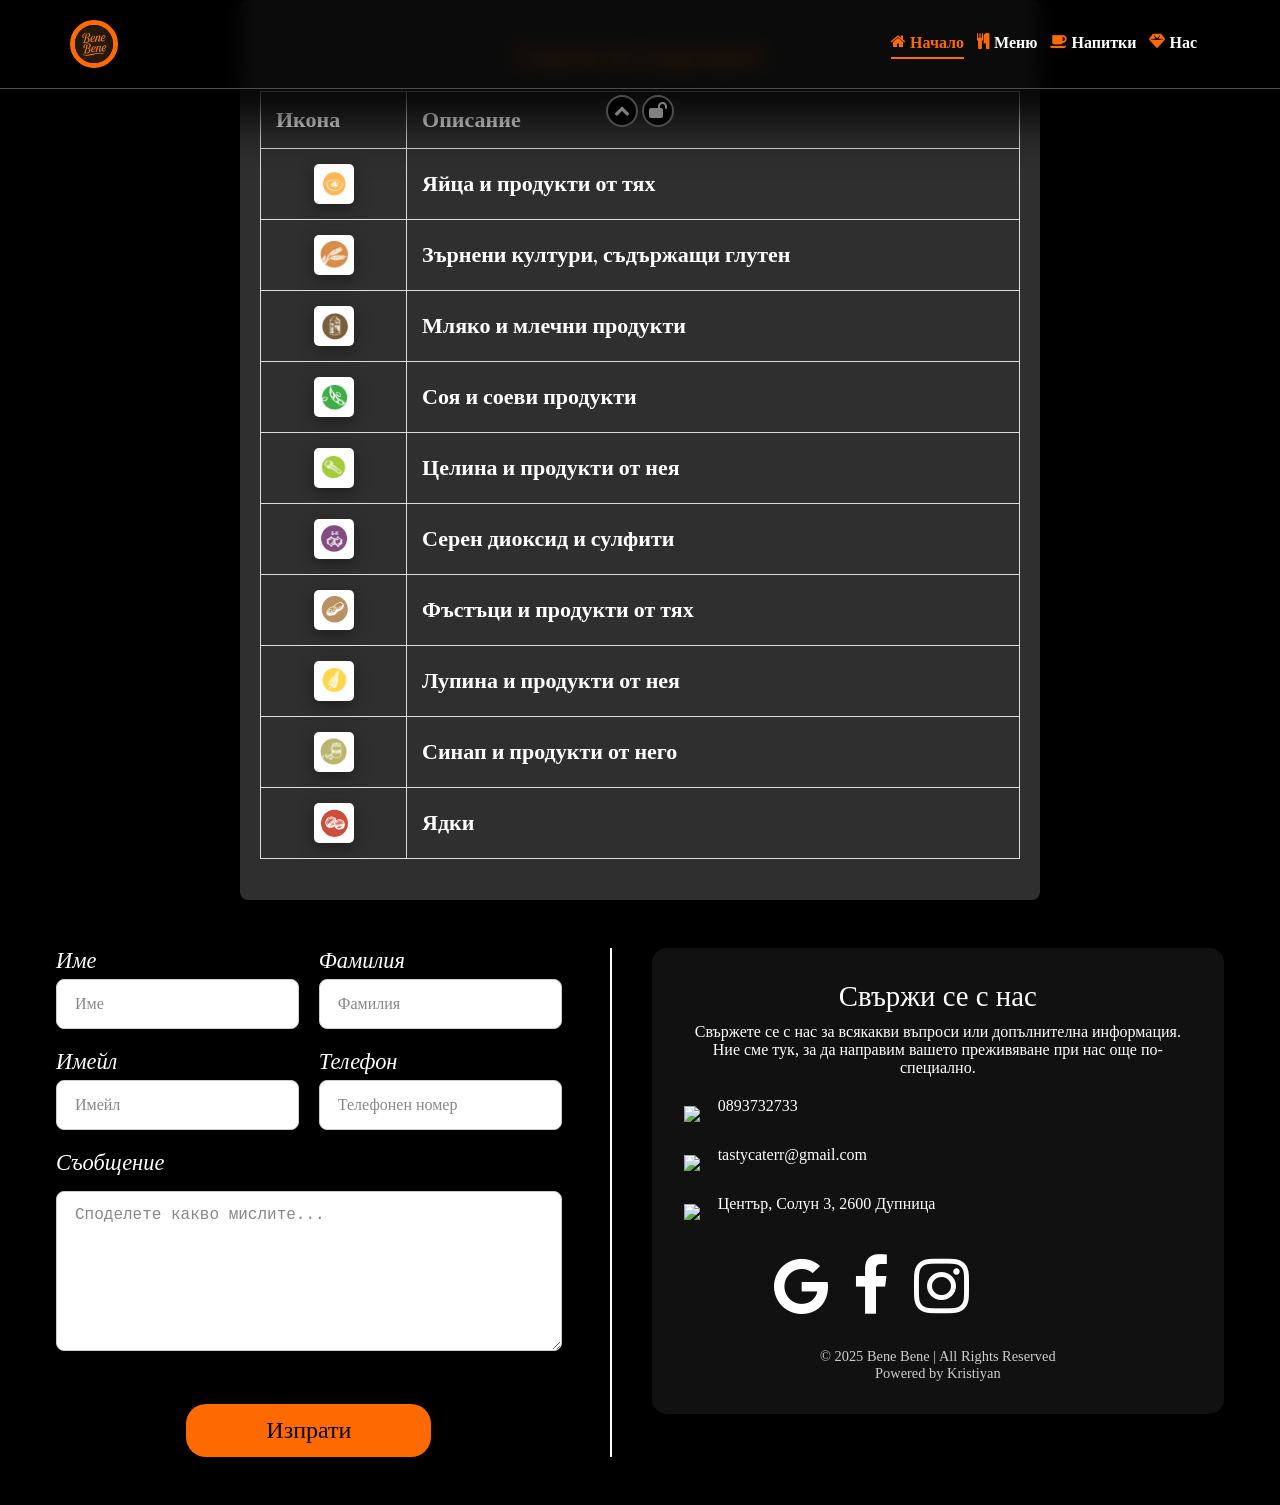
==== alergens.html @ 58a06522 "made changtes for social medias" ====
<!DOCTYPE html>
<html lang="bg">
<head>
  <meta charset="UTF-8" />
  <meta name="viewport" content="width=device-width, initial-scale=1.0" />
  <title>Алергени | Bene Bene</title>
  <link rel="stylesheet" href="CSS/sections/alergens.css" />
    <link rel="stylesheet" href="./assets/misc/fontawesome-free-6.5.1-web/css/all.css">
    <link rel="icon" type="image/x-icon" href="./assets/imgs/logo.png">
    <!----------------------------------->

    <!---------- Stylesheets ------------>
    <link rel="stylesheet" href="./CSS/global/fonts.css">
    <link rel="stylesheet" href="./CSS/global/boilerplate.css">
    <link rel="stylesheet" href="./CSS/global/custom-props.css">
    <link rel="stylesheet" href="./CSS/global/typography.css">

    <link rel="stylesheet" href="./CSS/sections/header.css">
    <link rel="stylesheet" href="./CSS/sections/hero.css">
    <link rel="stylesheet" href="./CSS/sections/menu.css">
    <link rel="stylesheet" href="./CSS/sections/special-drinks.css">
    <link rel="stylesheet" href="./CSS/sections/plans.css">
    <link rel="stylesheet" href="./CSS/sections/controls.css">
    <link rel="stylesheet" href="./CSS/sections/footer.css">
    <link rel="stylesheet" href="./CSS/sections/modalwindow.css">

    <link rel="stylesheet" href="./CSS/utils/buttons.css">
    <link rel="stylesheet" href="./CSS/utils/misc.css">
        <link
  rel="stylesheet"
  href="https://cdnjs.cloudflare.com/ajax/libs/font-awesome/4.7.0/css/font-awesome.min.css"/>
    <!----------------------------------->

    <!----------- JavaScript ------------>

    <script type="module" src="./JS/modules/navbar.js"></script>
    <!----------------------------------->

</head>
<body>
 
<!------------- Header -------------->
    <header class="expanded">
        <!--------- Main navigation --------->
        <nav class="main-nav" aria-label="primary navigation">
            <!-------- Navigation wrapper --------->
            <div class="main-nav__wrapper" id="primary-navigation">
                <!------- Navigation branding ------->
                <ul class="main-nav__branding">
                    <!---------- Website logo ----------->
                    <img class="main-nav__img-logo" src="./assets/imgs/Bene Bene on Rustic Wood.png"
                        alt="Website logo: A cup of hot coffee.">
                    <!----------------------------------->

                    <!---------- Website title ---------->
                    <h1><a class="main-nav__title">Bene Bene</a></h1>
                    <!----------------------------------->
                </ul>
                <!----------------------------------->

                <!--------- Hamburger menu ---------->
                <button class="main-nav__hamburger-menu closed" aria-label="main navigation menu"
                    aria-controls="primary-navigation" aria-expanded="false">
                    <i class="fa fa-bars" aria-hidden="true"></i>
                </button>
                <!----------------------------------->

                <!--------- Navigation list --------->
                <ul class="main-nav__list">
                    <li class="current main-nav__list-item">
                        <button>
                            <a data-i18n="home_title" class="current main-nav__link" href="#hero" aria-current="page"
                                aria-label="link to scroll to the home section">
                                <i class="main-nav__icon fa fa-home" aria-hidden="true"></i> <span
                                    class="text-to-translate">Начало</span>
                            </a>
                        </button>
                    </li>

                    <li class="main-nav__list-item">
                        <button id="translate-home-btn">
                            <a data-i18n="menu_title" class="main-nav__link" href="#menu"
                                aria-label="link to scroll to the menu section">
                                <i class="main-nav__icon fa fa-cutlery" aria-hidden="true"></i> <span
                                    class="text-to-translate">Меню</span>
                            </a>
                        </button>
                    </li>

                    <li class="main-nav__list-item">
                        <button>
                            <a class="main-nav__link" href="#special-drinks"
                                aria-label="link to scroll to the special drinks section">
                                <i class="main-nav__icon fa fa-coffee" aria-hidden="true"><span
                                        class="text-to-translate"></i><span class="text-to-translate">Напитки</span>
                            </a>
                        </button>
                    </li class="main-nav__list-item">

                    <li class="main-nav__list-item main-nav__list-item--plans">
                        <button>
                            <a class="main-nav__link main-nav__link--plans" href="#plans-section"
                                aria-label="link to scroll to the plans section">
                                <i class="main-nav__icon main-nav__icon--plans fa fa-gem" aria-hidden="true"></i>Нас
                            </a>
                        </button>
                    </li>

                    <li class="main-nav__list-item">
                        <button id="lang-toggle" aria-label="Превключване на езика" class="main-nav__link">
                            <span id="lang-label"></span>
                        </button>
                    </li >
                </ul>
                <!----------------------------------->

                <!----------------------------------->
            </div>
            <!----------------------------------->
        </nav>
        <!----------------------------------->

        <!------ Expand navbar button ------->
        <div class="main-nav-controls">
            <button id="js-expand-navbar" class="main-nav-controls__btn expand-navbar collapse" aria-hidden="true"
                title="Show/hide menu">
                <i class="fa fa-chevron-up"></i>
            </button>

            <button id="js-lock-navbar" class="main-nav-controls__btn" title="Lock current menu state">
                <i class="fa fa-lock-open"></i>
            </button>
        </div>
        <!----------------------------------->
    </header>
 
    <section class="allergen-table-section">
      <h2>Списък на алергените</h2>
      <div class="table-container">
        <table class="allergen-table">
          <thead>
            <tr>
              <th>Икона</th>
              <th>Описание</th>
            </tr>
          </thead>
          <tbody>
                        <tr>
              <td><img src="/assets/imgs/egs.png" alt="Яйца" class="allergen-icon"></td>
              <td><strong>Яйца и продукти от тях</strong></td>
            </tr>
            <tr>
              <td><img src="/assets/imgs/gluten.png" alt="Глутен" class="allergen-icon"></td>
              <td><strong>Зърнени култури, съдържащи глутен</strong> </td>
            </tr>
            <tr>
              <td><img src="/assets/imgs/milk.png" alt="Мляко" class="allergen-icon"></td>
              <td><strong>Мляко и млечни продукти</strong> </td>
            </tr>
 <tr>
              <td><img src="/assets/imgs/soq.png" alt="Соеви продукти" class="allergen-icon"></td>
              <td><strong>Соя и соеви продукти</strong></td>
            </tr>

            <tr>
              <td><img src="/assets/imgs/celina.png" alt="Глутен" class="allergen-icon"></td>
              <td><strong>Целина и продукти от нея</strong> </td>
            </tr>
            <tr>
              <td><img src="/assets/imgs/dioksid.png" alt=" Серен диоксид u сулфити" class="allergen-icon"></td>
              <td><strong> Серен диоксид и сулфити</strong></td>
            </tr>
            <tr>
              <td><img src="/assets/imgs/fustuci.png" alt="Мляко" class="allergen-icon"></td>
              <td><strong>Фъстъци и продукти от тях</strong></td>
            </tr>
            <tr>
              <td><img src="/assets/imgs/lupina.png" alt="Яйца" class="allergen-icon"></td>
              <td><strong>Лупина и продукти от нея</strong></td>
            </tr>
            <tr>
              <td><img src="/assets/imgs/sinap.png" alt="Соеви продукти" class="allergen-icon"></td>
              <td><strong>Синап и продукти от него</strong> </td>
            </tr>
            <tr>
              <td><img src="/assets/imgs/qdki.png" alt="Соеви продукти" class="allergen-icon"></td>
              <td><strong>Ядки</strong> </td>
            </tr>
            <!-- Добавете допълнителни редове тук -->
          </tbody>
        </table>
      </div>
    </section>
    

 <footer>
<div class="footer-two-column-wrapper ">
  
  <!-- Лява колона: Контактна форма -->
  <div class="contact-form-wrapper">
    <form class="form-box" onsubmit="sendMail(event)">
      <div class="container-block form-wrapper">
        <div class="responsive-container-block form-grid">
          <div class="responsive-cell-block wk-ipadp-6 wk-tab-12 wk-mobile-12 wk-desk-6">
            <p class="text-blk input-title">Име</p>
            <input class="input" name="FirstName" placeholder="Име" required>
          </div>
          <div class="responsive-cell-block wk-desk-6 wk-ipadp-6 wk-tab-12 wk-mobile-12">
            <p class="text-blk input-title">Фамилия</p>
            <input class="input" name="LastName" placeholder="Фамилия" required>
          </div>
          <div class="responsive-cell-block wk-desk-6 wk-ipadp-6 wk-tab-12 wk-mobile-12">
            <p class="text-blk input-title">Имейл</p>
            <input class="input" name="Email" placeholder="Имейл" type="email" required>
          </div>
          <div class="responsive-cell-block wk-desk-6 wk-ipadp-6 wk-tab-12 wk-mobile-12">
            <p class="text-blk input-title">Телефон</p>
            <input class="input" name="PhoneNumber" placeholder="Телефонен номер" type="tel">
          </div>
          <div class="responsive-cell-block wk-tab-12 wk-mobile-12 wk-desk-12 wk-ipadp-12">
<p class="text-blk input-title">Съобщение</p>
<textarea class="textarea" name="Message" placeholder="Споделете какво мислите..." rows="5" required></textarea>
          </div>
        </div>
        <div class="btn-wrapper">
          <button class="submit-btn" type="submit">Изпрати</button>
        </div>
      </div>
    </form>
  </div>

  <!-- Дясна колона: Контактна информация -->
  <div class="contact-section" id="ifgi">
    <div class="container-box">
      <div class="text-content">
        <p class="contactus-head">Свържи се с нас</p>
        <p class="contactus-subhead">
          Свържете се с нас за всякакви въпроси или допълнителна информация.
          Ние сме тук, за да направим вашето преживяване при нас още по-специално.
        </p>
      </div>
      
      <div class="workik-contact-bigbox">
        <div class="workik-contact-box">
          <div class="text-box">
            <img class="contact-svg" src="https://workik-widget-assets.s3.amazonaws.com/widget-assets/images/ET21.jpg">
            <p class="contact-text">0893732733</p>
          </div>
          <div class="text-box">
            <img class="contact-svg" src="https://workik-widget-assets.s3.amazonaws.com/widget-assets/images/ET22.jpg">
            <p class="contact-text">tastycaterr@gmail.com</p>
          </div>
          <div class="text-box">
            <img class="contact-svg" src="https://workik-widget-assets.s3.amazonaws.com/widget-assets/images/ET23.jpg">
            <p class="contact-text">Център, Солун 3, 2600 Дупница</p>
          </div>
        </div>

<div class="social-media-links">
  <a href="https://www.google.com/maps/place/Bene+Bene+Nuts+%26+Coffee/@42.265491,23.1159656,17z/data=!3m1!4b1!4m6!3m5!1s0x14aae9f73a5ea5b1:0x386bd8c2d63622c4!8m2!3d42.2654871!4d23.1185405!16s%2Fg%2F11kc3k50z9?hl=bg&entry=ttu&g_ep=EgoyMDI1MDUxNS4xIKXMDSoASAFQAw%3D%3D" target="_blank">
    <i class="fa fa-google fa-4x icon-3d"></i>
  </a>
  <a href="https://www.facebook.com/profile.php?id=61575771792550" target="_blank">
    <i class="fa fa-facebook fa-4x icon-3d"></i>
  </a>
  <a href="https://www.instagram.com/bene_bene_dupnica?igsh=OTJjd21icmhxcnZ5&utm_source=qr" target="_blank">
    <i class="fa fa-instagram fa-4x icon-3d"></i>
  </a>
</div>


        <div class="powered-by">
          © 2025 Bene Bene | All Rights Reserved <br>
          Powered by Kristiyan
        </div>
      </div>
    </div>
  </div>

</div>

</footer>
  

</div>
</body>
</html>
---- CSS/sections/alergens.css ----
@media (max-width: 50rem) and (prefers-reduced-motion) {
    .main-nav__list {
        transform: translateX(0);
        opacity: 0;
    }

    .main-nav__list.visible {
        opacity: 1;
    }
}

/* ----------------------------------- */
/* Стилове за модалния прозорец */
/* Основен стил за модалния прозорец */
.modal {
  display: none; /* Скрит по подразбиране */
  position: fixed;
  z-index: 1000;
  left: 0;
  top: 0;
  width: 100%;
  height: 100%;
  background-color: rgba(0, 0, 0, 0.5);
  justify-content: center;
  align-items: center;
  opacity: 0;
  transform: translateY(-20px);
  transition: opacity 0.4s ease, transform 0.4s ease;
}

/* Видим модал */
.modal.show {
  display: flex; /* Показва модала */
  opacity: 1;
  transform: translateY(0);
}

/* Скрит модал */
.modal.hide {
  opacity: 0;
  transform: translateY(-20px);
}

.modal-content {
  background-color: gainsboro;
  padding: 20px;
  border-radius: 8px;
  text-align: center;
  width: 80%;
  max-width: 500px;
  position: relative;
  transition: transform 0.4s ease;
}
.modal-content h2,
.modal-content p {
  font-family: "Montserrat", sans-serif;
  color: #c1272d;
  margin: 10px 0;
}

.price-circle {
  position: absolute;
  top: -45px;
  transform: translateX(-50%);
  background: linear-gradient(135deg, grey, #c1272d);
  color: white;
  width: 90px;
  height: 90px;
  border-radius: 50%;
  display: flex;
  flex-direction: column;
  justify-content: center;
  align-items: center;
  box-shadow: 0 4px 10px rgba(0, 0, 0, 0.2);
  font-family: "Montserrat", sans-serif;
}

.price-circle span {
  font-size: 1.2rem;
  font-weight: bold;
}

.price-circle small {
  font-size: 0.8rem;
}

.toggle-container {
  position: relative;
  margin: 20px 0;
}

/* Кръгче със звезда */
.info-toggle {
  position: absolute;
  bottom: -20px; /* Остава в долния ляв ъгъл */
  left: -50px;
  width: 50px;
  height: 50px;
  background: linear-gradient(135deg, grey, #c1272d);
  border-radius: 50%;
  display: flex;
  justify-content: center;
  align-items: center;
  cursor: pointer;
  box-shadow: 0 4px 6px rgba(0, 0, 0, 0.2);
  z-index: 10; /* Уверява се, че е над другите елементи */
}

.info-toggle svg {
  width: 24px;
  height: 24px;
  fill: #fff; /* Цветът на иконата */
}




.modal-section {
  display: block;
  opacity: 1;
  transform: scaleY(1);
  transition: all 0.3s ease-out;
  background: #222;
  border-radius: 12px;
  padding: 15px;
  text-align: center;
  margin-top: 20px;
}

.modal-section-alergens {
  display: block;
  opacity: 1;
  transform: scaleY(1);
  transition: all 0.3s ease-out;
  border-radius: 12px;
  padding: 10px;
  text-align: center;
  margin-top: 5px;
}
.modal-section-alergens h3{
  font-size: 1.2em;
  color: #c1272d;

}

.modal-section h3 {
  font-size: 1.2em;
  color: #f9f9f9;
  margin-bottom: 5px;
}

.modal-section p {
  color: #ddd;
}
.close {
  font-family: "Courier New", Courier, monospace;
  position: absolute;
  top: 10px;
  right: 15px;
  font-size: 1.8rem;
  cursor: pointer;
  color: #c1272d
}


.allergen-container {
  display: flex;
  justify-content: center; /* Центрира иконите хоризонтално */
  align-items: center; /* Центрира иконите вертикално */
  gap: 10px;
}

.allergen-icon {
  width: 40px;
  height: 40px;
  border-radius: 5px;
  background-color: #fff;
  padding: 5px;
  box-shadow: rgba(0, 0, 0, 0.35) 0px 5px 15px;
}


.allergen-link {
 
  color: grey; /* Червен цвят за текста */
  text-decoration: none; /* Премахване на подчертаването */
  font-weight: bold; /* Подчертаване на текста */
  font-size: 16px; /* Размер на шрифта */
  transition: color 0.3s ease; /* Плавен преход при промяна на цвета */
}

.allergen-link:hover {
  color: #ff5722; /* Промяна на цвета при задържане на мишката */
  text-decoration: underline; /* Добавяне на подчертаване при задържане */
}

.allergen-link:active {
  color: #b71c1c; /* По-тъмен цвят при клик */
}

/* Секция стил */
.allergen-table-section {
  padding: 20px;
  background-color: #2f2f2f;
  max-width: 800px;
  margin: 0 auto;
  border-radius: 8px;
  box-shadow: 0 4px 8px rgba(0, 0, 0, 0.1);
}

.allergen-table-section h2 {
  text-align: center;
  margin-bottom: 20px;
  font-size: 1.5rem;
  color:  hsl(25, 100%, 50%);
}

/* Таблица стил */
.table-container {
  overflow-x: auto;
}

.allergen-table {
  width: 100%;
  border-collapse: collapse;
  margin: 0 auto;
  background-color: #2f2f2f;
}

.allergen-table th,
.allergen-table td {
  padding: 15px;
  text-align: left;
  border: 1px solid #ddd;
    font-size: 22px;
}

.allergen-table th {
  background-color: #2f2f2f;
  font-weight: bold;
}

.allergen-icon {
  width: 50px;
  height: 50px;
  object-fit: contain;
  border-radius: 50%;
}

.allergen-table td img {
  display: block;
  margin: 0 auto;
}

/* Респонсивност */
@media (max-width: 768px) {
  .allergen-table th,
  .allergen-table td {
    font-size: 0.9rem;
    padding: 10px;
  }

  .allergen-icon {
    width: 40px;
    height: 40px;
  }
}
---- CSS/global/fonts.css ----
/* great-vibes-regular - latin */
@font-face {
    font-display: swap;
    font-family: 'Great Vibes';
    font-style: normal;
    font-weight: 400;
    src: url('../../assets/fonts/great-vibes/great-vibes-v18-latin-regular.woff2') format('woff2');
}

/* cormorant-sc-regular - latin */
@font-face {
    font-display: swap;
    font-family: 'Cormorant SC';
    font-style: normal;
    font-weight: 400;
    src: url('../../assets/fonts/cormorant-sc/cormorant-sc-v18-latin-regular.woff2') format('woff2');
}

/* cormorant-sc-700 - latin */
@font-face {
    font-display: swap;
    font-family: 'Cormorant SC';
    font-style: normal;
    font-weight: 700;
    src: url('../../assets/fonts/cormorant-sc/cormorant-sc-v18-latin-700.woff2') format('woff2');
}
---- CSS/global/boilerplate.css ----
html {
    box-sizing: border-box;
}

*,
*::before,
*::after {
    box-sizing: inherit;
}

body {
    font-family: var(--font-1), 'Times New Roman', Times, serif;
    color: var(--clr-neutral-1);
    background-color: var(--bg-dark-1);
}

section {
    /* Fallbacks */
    min-height: 100vh;

    display: flex;
    flex-direction: column;
    justify-content: center;
    position: relative;
    overflow: hidden;
    min-height: 100svh;
}

body,
h1,
h2,
h3,
h4,
h5,
h6,
ul {
    margin: 0;
    padding: 0;
}

button {
    font-family: var(--font-1), 'Times New Roman', Times, serif;
    cursor: pointer;
}

input {
    font-family: var(--font-1), 'Times New Roman', Times, serif;
}
---- CSS/global/custom-props.css ----
:root {
    /* --------- Default colors ---------- */
    --clr-neutral-1: hsl(0, 0%, 100%);
    --clr-neutral-2: hsl(25, 75%, 47%);
    --clr-neutral-3: hsl(25, 100%, 50%);
    --clr-neutral-4: hsl(25, 100%, 64%);
    --clr-neutral-5: hsla(25, 100%, 50%, 0.165);
    --clr-neutral-6: hsl(0, 0%, 0%);
    --clr-neutral-7: hsla(25, 88%, 38%, 0.75);
    --clr-neutral-8: hsla(0, 0%, 100%, 0.75);
    --clr-neutral-9: hsla(25, 88%, 38%, 0.35);
    --clr-neutral-10: hsl(0, 0%, 30%);
    --clr-neutral-11: hsl(0, 0%, 50%);
    --clr-neutral-12: hsl(14, 100%, 50%);
    --clr-neutral-13: hsl(25, 100%, 60%);
    /* ----------------------------------- */

    /* --------- Special colors ---------- */
    --clr-accent-1: hsl(207, 100%, 50%);
    --clr-accent-2: hsl(286, 100%, 41%);
    --clr-accent-3: hsl(347, 100%, 50%);
    --clr-accent-4: hsl(0, 0%, 75%);
    --clr-accent-5: hsl(43, 74%, 49%);
    --clr-accent-6: hsl(180, 100%, 50%);
    --clr-accent-7: hsl(39, 100%, 50%);
    --clr-accent-8: hsl(207, 100%, 65%);
    --clr-accent-9: hsl(286, 100%, 65%);
    --clr-accent-10: hsl(347, 100%, 65%);

    --clr-check: hsl(84, 100%, 59%);
    --clr-deny: hsl(0, 100%, 59%);
    /* ----------------------------------- */

    /* -------- Background colors -------- */
    --bg-dark-1: hsl(0, 0%, 0%);
    --bg-dark-2: hsla(0, 0%, 0%, 0.933);
    --bg-dark-3: hsla(0, 0%, 0%, 0.498);
    --bg-dark-4: hsla(25, 75%, 47%, 0.204);
    --bg-dark-5: hsla(0, 0%, 0%, 0.749);
    --bg-dark-6: hsla(0, 0%, 0%, 0.35);
    --bg-dark-7: hsla(25, 75%, 47%, 0.11);
    --bg-dark-8: hsla(28, 100%, 6%, 0.678);
    --bg-dark-9: hsla(28, 100%, 10%, 0.678);
    --bg-dark-10: hsla(0, 0%, 0%, 0.801);
    /* ----------------------------------- */

    /* -------------- Fonts -------------- */
    --font-1: 'Cormorant SC', serif;
    --font-2: 'Great Vibes', cursive;
    /* ----------------------------------- */

    /* -------------- Misc --------------- */
    --transition-time-1: 300ms;
    --transition-time-2: 500ms;

    --border-thickness-1: 5px;
    --border-thickness-2: 3px;
    --border-thickness-3: 1px;
    --border-thickness-4: 2px;

    --line-height: 1.5;
    --letter-spacing: 3px;

    --wrapper-width: 90%;
    --wrapper-max-width: 71.25rem;
    /* ----------------------------------- */
}
---- CSS/global/typography.css ----
h1,
h2,
h3,
h4,
h5,
h6,
p {
    margin-top: 0;
}

a {
    color: var(--clr-neutral-1);
}

a,
a:visited,
a:active {
    text-decoration: none;
}

ul {
    list-style: none;
}
---- CSS/sections/header.css ----
/* ---------- Header styles ---------- */

header {
    position: fixed;
    z-index: 10;
    width: 100%;
    backdrop-filter: blur(10px);
    background-color: var(--bg-dark-5);
    box-shadow: 0 0 50px 30px var(--bg-dark-2);
    border-bottom: var(--border-thickness-3) solid var(--clr-neutral-10);
    transition: var(--transition-time-1);
}

header:hover {
    border-bottom-color: var(--clr-neutral-3);
    backdrop-filter: blur(15px);
}

header.expanded {
    transform: translateY(0);
    box-shadow: 0 0 50px 30px var(--bg-dark-2);
}

header.collapsed {
    transform: translateY(-5.5rem);
    box-shadow: none;
}

.main-nav {
    margin: auto;
}

.main-nav-controls {
    position: absolute;
    left: 50%;
    top: calc(100% + var(--border-thickness-4) + 5px);
    transform: translateX(-50%);
}

.main-nav-controls__btn {
    color: var(--clr-neutral-11);
    font-weight: bold;
    font-size: 1rem;
    padding: 4px;
    width: 2rem;
    aspect-ratio: 1;
    border: var(--border-thickness-4) solid var(--clr-neutral-10);
    border-radius: 50%;
    backdrop-filter: blur(10px);
    background-color: var(--bg-dark-1);
    transition: var(--transition-time-1);
}

.main-nav-controls__btn:hover,
.main-nav-controls__btn:focus-visible {
    color: var(--clr-neutral-3);
    border-color: var(--clr-neutral-3);
}

.main-nav-controls__btn.expand i {
    transform: rotate(180deg);
}

.main-nav-controls__btn.collapse i {
    transform: rotate(0deg);
}

.main-nav-controls__btn.disabled:hover,
.main-nav-controls__btn.disabled:focus-visible {
    border-color: var(--clr-neutral-10);
    color: var(--clr-neutral-11);
    cursor: not-allowed;
}

.main-nav__branding {
    display: flex;
    justify-content: center;
    align-items: center;
    z-index: 1;
    position: relative;
}

.main-nav__img-logo {
    width: clamp(2.5rem, 2.3448275862068964rem + 0.9195402298850575vw, 3rem);
    height: clamp(2.5rem, 2.3448275862068964rem + 0.9195402298850575vw, 3rem);
    border: var(--border-thickness-1) solid var(--clr-neutral-3);
    border-radius: 50%;
    pointer-events: none;
    position: relative;
    z-index: 1;
    background-color: var(--bg-dark-1);
    
}

.main-nav__title {
    display: inline-block;
    font-size: 0;
    font-family: var(--font-2), 'Times New Roman', Times, serif;
    font-weight: bold;
    color: var(--clr-neutral-1);
    border: var(--border-thickness-1) double var(--clr-neutral-3);
    border-left: none;
    border-radius: 20px;
    padding: 5px 8px;
    margin-bottom: clamp(0, 2px - 0.5vw, 2px);
    margin-left: -5px;
    transform: translateX(-60%) scaleY(0.75) scaleX(0.1) rotate(-90deg);
    transform-origin: top left;
    transition: var(--transition-time-2) ease;
}

.main-nav__branding:hover .main-nav__title,
.main-nav__branding:focus-within .main-nav__title {
    /* Fallbacks */
    font-size: 1rem;

    font-size: clamp(1rem, 0.8836206896551724rem + 0.6896551724137931vw, 1.375rem);
    visibility: visible;
    transform: translateX(0) scaleX(1) rotate(0);
}

.main-nav__title:hover,
.main-nav__title:focus {
    border-style: solid;
    border-left: none;
    box-shadow: 0 0 16px var(--clr-neutral-3);
    color: var(--clr-neutral-3);
}

.main-nav__wrapper {
    display: flex;
    justify-content: space-between;
    align-items: center;
    min-height: 5.5rem;
    margin-inline: auto;
    width: min(var(--wrapper-width), var(--wrapper-max-width));
}

.main-nav__list {
    display: flex;
    justify-content: center;
    align-items: center;
    gap: 13px;
}

.main-nav__list-item {
    transition: var(--transition-time-1);
    cursor: pointer;
    border-bottom: var(--border-thickness-4) solid transparent;
    transition: var(--transition-time-1);
}

.main-nav__list-item>button {
    font-size: inherit;
    background-color: transparent;
    width: 100%;
    height: 100%;
    padding: 4px 0;
    border: none;
    border-radius: inherit;
}

.main-nav__list-item:hover,
.main-nav__btn:hover,
.main-nav__btn:focus-visible {
    border-bottom-color: var(--clr-neutral-3);
}

.main-nav__link {
    font-family: var(--font-1), 'Times New Roman', Times, serif;
    font-weight: bold;
    transition: var(--transition-time-1);
}

.main-nav__icon {
    /* Custom properties */
    --shadow-clr: transparent;

    float: left;
    margin-right: 4px;
    color: var(--clr-neutral-3);
    transition: var(--transition-time-1);
}

.main-nav__list-item:hover .main-nav__link {
    color: var(--clr-neutral-3);
}

.main-nav__btn:hover,
.main-nav__btn:focus-visible {
    --bg-clr: var(--clr-neutral-3);
    --border-clr: var(--clr-neutral-3);
}

.main-nav__btn.secondary:hover,
.main-nav__btn.secondary:focus-visible {
    --text-clr: var(--clr-neutral-6);
    --icon-clr: var(--clr-neutral-6);
    --bg-clr: var(--clr-neutral-3);
    --border-clr: var(--clr-neutral-3);
}

.main-nav__hamburger-menu {
    display: none;
    background-color: transparent;
    border: none;
    color: var(--clr-neutral-3);
    font-size: 2rem;
    cursor: pointer;
    z-index: 2;
    transition: var(--transition-time-1);
    padding: 4px 8px;
}

.main-nav__hamburger-menu:hover,
.main-nav__hamburger-menu:focus-visible {
    background-color: var(--bg-dark-4);
    border-radius: 50%;
}

/* ----------------------------------- */


/* ---------- Media queries ---------- */

@media (max-width: 50rem) {
    .main-nav__title {
        /* Fallbacks */
        font-size: 1.5rem;

        font-size: clamp(1rem, 0.8448275862068966rem + 0.9195402298850575vw, 1.5rem);
        transform: translateX(0) scaleX(1);
    }

    .main-nav__hamburger-menu {
        display: inline;
    }

    .main-nav__list {
        /* Fallbacks */
        min-height: 100vh;
        font-size: 0.8125rem;

        justify-content: center;
        flex-direction: column;
        gap: 0;
        min-height: 100svh;
        position: absolute;
        inset: 0 0 0 20%;
        z-index: 1;
        font-size: clamp(0.8125rem, 0.7169811320754716rem + 0.5660377358490567vw, 1rem);
        background: url('../../assets/imgs/coffee-powder.jpg');
        background-color: var(--bg-dark-1);
        box-shadow: -20px 0 25px var(--bg-dark-5);
        transform: translateX(100vw);
        transition: var(--transition-time-2);
    }

    .main-nav__list::after {
        content: '';
        position: absolute;
        inset: 0;
        z-index: -1;
        background-color: var(--bg-dark-5);
    }

    .main-nav__list.visible {
        display: flex;
        transform: translateX(0);
    }

    .main-nav__list-item {
        /* Custom properties */
        --letter-spacing: 2px;

        width: min(75%, 21.875rem);
        text-align: center;
        letter-spacing: var(--letter-spacing);
        border-top: var(--border-thickness-3) solid var(--clr-neutral-10);
        backdrop-filter: blur(15px);
    }

    .main-nav__list-item>button {
        padding: 10px 5px;
    }

    .main-nav__list-item:first-child {
        border-top-color: transparent;
        border-top-left-radius: 20px;
        border-top-right-radius: 20px;
    }

    .main-nav__list-item:last-child {
        border-bottom-color: transparent;
        border-bottom-left-radius: 20px;
        border-bottom-right-radius: 20px;
    }

    .main-nav__list-item:not(:last-child):hover,
    .main-nav__list-item:not(:last-child):focus-within {
        background-color: var(--bg-dark-8);
    }

    .main-nav__link .main-nav__icon {
        padding: 0 5px;
        margin-right: 0;
        position: absolute;
        left: 5px;
    }

    .main-nav__btns {
        display: flex;
        justify-content: space-evenly;
        align-items: center;
        margin: 10px 0;
    }

    .main-nav__btns.visible {
        transform: translateX(0);
    }
}


@media (max-width: 50rem) and (prefers-reduced-motion) {
    .main-nav__list {
        transform: translateX(0);
        opacity: 0;
    }

    .main-nav__list.visible {
        opacity: 1;
    }
}

/* ----------------------------------- */
---- CSS/sections/hero.css ----
/* ----------- Hero styles ----------- */

.hero__slides {
    position: absolute;
    inset: 0;
}

.hero__slide {
    display: flex;
    flex-direction: column;
    min-height: inherit;
    opacity: 0;
    visibility: hidden;
    transition: var(--transition-time-2) ease;
    position: absolute;
    inset: 0;
}

.hero__slide::before {
    content: '';
    position: absolute;
    inset: 0;
    background: var(--bg-dark-3);
}

.hero__slide.active {
    opacity: 1;
    z-index: 1;
    visibility: visible;
}

.hero__slide-img {
    position: absolute;
    inset: 0;
    z-index: -1;
    width: 100%;
    min-height: 100%;
    object-fit: cover;
}

.hero__slide-content {
    /* Fallbacks */
    margin-inline: 0.625rem;

    /* Custom properties */
    --gap: 15px;

    display: flex;
    align-items: center;
    gap: var(--gap);
    margin: 1rem auto;
    position: relative;
    z-index: 5;
}

.hero__slide-description-wrapper {
    position: relative;
    width: min(var(--wrapper-max-width) / 2.28, var(--wrapper-width));
    border-left: var(--border-thickness-2) solid var(--clr-neutral-3);
    border-radius: 10px;
    padding: 15px 25px;
    backdrop-filter: blur(7px);
    transition: var(--transition-time-1);
}

.hero__slide-description-wrapper:hover {
    border-radius: 20px;
    backdrop-filter: blur(10px);
}

.hero__slide-btns {
    display: flex;
    gap: 10px;
    margin-top: 25px;
    flex-wrap: wrap;
}

.hero__slide-btn:hover,
.hero__slide-btn:focus-visible {
    --bg-clr: var(--clr-neutral-3);
    --border-clr: var(--clr-neutral-3);
}

.hero__slide-btn.secondary:hover,
.hero__slide-btn.secondary:focus-visible {
    --text-clr: var(--clr-neutral-6);
    --icon-clr: var(--clr-neutral-6);
    --bg-clr: var(--clr-neutral-3);
    --border-clr: var(--clr-neutral-3);
}

.hero__slide-title {
    /* Fallbacks */
    font-size: 1.5rem;

    font-size: clamp(1.5rem, 1.2375rem + 1.3125vw, 2.8125rem);
    font-family: var(--font-2), 'Times New Roman', Times, serif;
    text-shadow: 0 0 16px var(--shadow-clr, var(--clr-neutral-2));
    width: 100%;
}

.hero__slide-description {
    /* Fallbacks */
    font-size: 0.75rem;

    font-size: clamp(0.75rem, 0.7112068965517241rem + 0.22988505747126436vw, 0.875rem);
    text-shadow: 2px 2px 3px var(--bg-dark-1);
    letter-spacing: var(--letter-spacing);
    line-height: var(--line-height);
    width: 100%;
    margin: 0;
    max-height: clamp(8rem, 20rem - 10vw, 20rem);
}

.hero__ratings {
    margin-block: 5px 7px;
}

.hero__ratings .fa-star {
    /* Fallbacks */
    font-size: 0.625rem;

    font-size: clamp(0.625rem, 0.5086206896551724rem + 0.6896551724137931vw, 1rem);
    color: var(--clr-accent-7);
}

.hero__slider {
    display: flex;
    flex-direction: column;
    justify-content: center;
    align-items: center;
    gap: var(--gap);
    margin-right: 10px;
}

.hero__slide-indicators {
    display: flex;
    flex-direction: column;
    justify-content: center;
    align-items: center;
    border: var(--border-thickness-1) solid var(--border-clr, var(--clr-neutral-3));
    border-radius: 20px;
    background-color: var(--bg-dark-3);
    transition: var(--transition-time-1);
}

.hero__slide-indicators:hover,
.hero__slide-indicators:focus-within {
    box-shadow: 0 0 16px var(--shadow-clr, var(--clr-neutral-3));
}

.hero__slide-indicator {
    width: 1.25rem;
    aspect-ratio: 1;
    margin: 0.25rem;
    background-color: transparent;
    border: var(--border-thickness-1) double var(--border-clr, var(--clr-neutral-2));
    border-radius: 50%;
    cursor: pointer;
    transition: var(--transition-time-1);
}

.hero__slide-indicator.checked {
    border-color: var(--border-clr);
    background-color: var(--clr-neutral-3);
}

.hero__slide-indicator:hover,
.hero__slide-indicator:focus-visible {
    border-color: var(--border-clr);
    background-color: var(--clr-neutral-11);
}

/* ----------------------------------- */



.hero-section {
  position: relative;
  width: 100%;
  height: 100vh; /* цял екран */
  background: #111; /* или изображение, ако искаш */
  display: flex;
  justify-content: center;
  align-items: center;
  overflow: hidden;
}

.hero-overlay {
  text-align: center;
  padding: 2rem;
}

.hero-logo {
  max-width: 80%;
  height: auto;
  filter: drop-shadow(0 0 30px rgba(255, 165, 0, 0.7)); /* оранжева сянка */
  animation: fadeIn 2s ease-in-out;
}
@keyframes glowPulse {
  0% {
    filter: drop-shadow(0 0 20px rgba(255, 140, 0, 0.6));
  }
  50% {
    filter: drop-shadow(0 0 40px rgba(255, 165, 0, 1));
  }
  100% {
    filter: drop-shadow(0 0 20px rgba(255, 140, 0, 0.6));
  }
}

/* Добави леко влизане */
@keyframes fadeIn {
  from {
    opacity: 0;
    transform: scale(0.95);
  }
  to {
    opacity: 1;
    transform: scale(1);
  }
}
---- CSS/sections/menu.css ----
/* ----------- Menu styles ----------- */

.menu {
    border-top: var(--border-thickness-2) double var(--clr-neutral-2);
    background: linear-gradient(90deg, var(--bg-dark-1), var(--clr-neutral-5), var(--bg-dark-1));
    box-shadow: 0 0 48px var(--clr-neutral-2);
}

.menu__content {
    /* Custom properties */
    --gap: 15px;

    display: flex;
    flex-direction: column;
    align-items: center;
    justify-content: center;
    gap: var(--gap);
    margin: 0 auto;
    margin-top: 6.25rem;
}

.menu__carousel {
    position: relative;
    margin-bottom: var(--gap);
}

.menu__slider-btns-wrapper {
    display: flex;
    flex-direction: column;
    align-items: center;
    justify-content: center;
    gap: var(--gap);
    position: absolute;
    z-index: 5;
    background-color: var(--bg-dark-3);
    backdrop-filter: blur(10px);
}

.menu__slider-btns-wrapper:first-child {
    inset: 0 auto 0 0;
    border-top-right-radius: 10px;
    border-bottom-right-radius: 10px;
    box-shadow: 25px 0 25px var(--bg-dark-10);
}

.menu__slider-btns-wrapper:last-child {
    inset: 0 0 0 auto;
    border-top-left-radius: 10px;
    border-bottom-left-radius: 10px;
    box-shadow: -25px 0 25px var(--bg-dark-10);
}

.menu__slider-btn {
    background-color: transparent;
    color: var(--clr-neutral-3);
    font-size: 20px;
    padding: 16px 0;
    min-width: 50px;
    border: none;
    min-height: 25%;
}

.menu__card-list {
    /* Custom properties */
    --num-cards: 3;

    display: grid;
    grid-auto-flow: column;
    grid-auto-columns: calc(100% / var(--num-cards) - 25px);
    gap: var(--gap);
    padding: 25px calc(50px + var(--gap));
    overflow-x: scroll;
    cursor: grab;
    scroll-snap-type: x mandatory;
    scroll-behavior: smooth;
    scrollbar-width: none;
    transition: var(--transition-time-1);
}

.menu__card-list::-webkit-scrollbar {
    display: none;
}

.menu__card-list.dragging .menu__card {
    cursor: grab;
    user-select: none;
}

.menu__card-list.dragging {
    scroll-snap-type: none;
    scroll-behavior: auto;
}

.menu__carousel:has(.menu__card-list.dragging) .menu__slider-btn {
    pointer-events: none;
}

.menu__card {
    position: relative;
    border-radius: 10px;
    min-height: 250px;
    text-align: center;
    cursor: pointer;
    transition: var(--transition-time-1);
    box-shadow: 10px 10px 10px var(--bg-dark-3);
    scroll-snap-align: center;
    transition: var(--transition-time-1);
    overflow: hidden;
}

.menu__card::before {
    content: '';
    position: absolute;
    inset: 0;
    background-color: transparent;
    transition: background-color var(--transition-time-1);
}

.menu__card:hover::before {
    background-color: var(--bg-dark-3);
}

.menu__card-title {
    /* Fallbacks */
    font-size: 1rem;

    font-size: clamp(1rem, 0.6896551724137931rem + 1.839080459770115vw, 2rem);
    font-family: var(--font-2), 'Times New Roman', Times, serif;
    text-shadow: 0 0 10px var(--clr-neutral-3);
    position: absolute;
    top: 50%;
    left: 50%;
    transform: translateY(-50%) translateX(-50%);
    z-index: 1;
    padding: 10px 16px;
    background-color: var(--bg-dark-3);
    border-radius: inherit;
}

.menu__card-description {
    background-color: var(--bg-dark-3);
    margin: 0;
    padding: 10px 15px;
    position: absolute;
    bottom: 0;
    left: 0;
    transform: translateY(100%);
    z-index: 1;
    transition: transform var(--transition-time-1);
}

.menu__card:hover .menu__card-description {
    transform: translateX(0);
    opacity: 1;
}

.menu__card-img {
    width: 100%;
    height: 100%;
    object-fit: cover;
    border-radius: inherit;
}

.menu__search-form {
    display: flex;
    justify-content: center;
    align-items: center;
    background-color: var(--clr-neutral-9);
    padding: 10px 0;
    margin: 0;
    border-radius: 25px;
    width: 100%;
    box-shadow: 10px 10px 10px var(--bg-dark-3);
}

.menu__search-bar {
    position: relative;
}

.menu__search-label {
    /* Fallbacks */
    font-size: 1rem;

    font-size: clamp(1rem, 0.8448275862068966rem + 0.9195402298850575vw, 1.5rem);
    margin-right: 10px;
    color: var(--clr-neutral-1);
    font-weight: bold;
    padding: 5px;
    cursor: text;
}

.menu__search-input {
    background-color: var(--bg-dark-5);
    border-radius: 20px;
    font-size: 1rem;
    padding: 10px 35px 10px 10px;
    margin: 10px 0;
    color: var(--clr-neutral-1);
    border: var(--border-thickness-4) solid var(--clr-neutral-3);
}

.menu__search-btn {
    background-color: transparent;
    font-size: 1rem;
    color: var(--clr-neutral-3);
    border: none;
    position: absolute;
    right: 5px;
    top: 50%;
    transform: translateY(-50%);
}

/* ----------------------------------- */


/* ---------- Media queries ---------- */

@media (max-width: 50rem) {
    .menu__card-list {
        /* Custom properties */
        --num-cards: 2;
    }
}

@media (max-width: 33.75rem) {
    .menu__card-list {
        /* Custom properties */
        --num-cards: 1;
    }

    .menu__search-form {
        flex-direction: column;
    }

    .menu__search-bar {
        width: 75%;
    }

    .menu__search-input {
        width: 100%;
    }
}

/* ----------------------------------- */
.menu-section {
  padding: 3rem 1rem;
  background-color: #1a1a1a;
  color: white;
  font-family: "Bad Script", cursive;
}

.menu-title-container {
  text-align: center;
  margin-bottom: 2.5rem;
  margin-top: 1.5rem;
}

.menu-title-wrapper h1.menu-title {
  font-size: 3rem;
  color: hsl(25, 100%, 50%);;
  margin-bottom: 3.5rem;
}

.menu-title-wrapper h3.menu-subtitle {
  font-size: 2.5rem;
  color: #aaa;
}

.menu-category-section {
  display: flex;
  flex-direction: row;
  align-items: center;
  justify-content: center;
  gap: 2rem;
  margin-bottom: 6rem;
  flex-wrap: wrap;
}

.menu-category-section.reverse {
  flex-direction: row-reverse;
}

.menu-image {
  flex: 1 1 45%;
  background-size: cover;
  background-position: center;
  height: 300px;
  border-radius: 12px;
  box-shadow: 0 0 20px rgba(0, 0, 0, 0.4);
}

.menu-list {
  flex: 1 1 45%;
  background: rgba(255, 255, 255, 0.05);
  padding: 2rem;
  border-radius: 12px;
  backdrop-filter: blur(6px);
}

.menu-category {
  font-size: 2rem;
  color: hsl(25, 100%, 50%);;
  margin-bottom: 1rem;
}

.menu-item {
  display: flex;
  justify-content: space-between;
  padding: 0.5rem 0;
  border-bottom: 1px solid #333;
  opacity: 1;
  transform: scaleY(1);
  transform-origin: top;
  transition: all 0.3s ease;
  max-height: 1000px; /* някаква голяма стойност */
  overflow: hidden;
}

.menu-name {
  font-size: 1.2rem;
}

.menu-price {
  font-size: 1.2rem;
  color: hsl(25, 100%, 50%);
}

/* Responsive layout */
@media (max-width: 768px) {
  .menu-category-section,
  .menu-category-section.reverse {
    flex-direction: column;
  }

  .menu-image,
  .menu-list {
    flex: 1 1 100%;
    max-width: 100%;
  }
}

.hidden {
  display: none;
}

.show-more-btn {
  margin-top: 10px;
  background-color: #7c5b42;
  color: white;
  border: none;
  padding: 8px 16px;
  font-size: 1rem;
  border-radius: 8px;
  cursor: pointer;
  transition: background-color 0.3s ease;
}

.show-more-btn:hover {
  background-color: #5e412f;
}



.menu-item.hidden {
  opacity: 0;
  transform: scaleY(0);
  max-height: 0;
  pointer-events: none;
}
---- CSS/sections/special-drinks.css ----
/* ------ Special drinks styles ------ */

.special-drinks {
    border-top: var(--border-thickness-2) double var(--clr-accent-1);
}

.special-drinks__title-wrapper {
    --text-clr: var(--clr-accent-1);
}

.special-drinks__slides {
    position: absolute;
    inset: 0;
}

.special-drinks__slide {
    display: flex;
    flex-direction: column;
    min-height: inherit;
    opacity: 0;
    visibility: hidden;
    transition: var(--transition-time-2) ease;
    position: absolute;
    inset: 0;
}

.special-drinks__slide::before {
    content: '';
    position: absolute;
    inset: 0;
    background: var(--bg-dark-3);
}

.special-drinks__slide.active {
    opacity: 1;
    z-index: 1;
    visibility: visible;
}

.special-drinks__slide-img {
    position: absolute;
    inset: 0;
    z-index: -1;
    width: 100%;
    min-height: 100%;
    object-fit: cover;
}

.special-drinks__slide-content {
    /* Fallbacks */
    margin-inline: 0.625rem;

    /* Custom properties */
    --gap: 15px;

    display: flex;
    align-items: center;
    gap: var(--gap);
    margin: 1rem auto;
    margin-top: 6.25rem;
    position: relative;
    z-index: 5;
}

.special-drinks__slide-description-wrapper {
    position: relative;
    width: min(var(--wrapper-max-width) / 2.28, var(--wrapper-width));
    border-left: var(--border-thickness-2) solid var(--clr-accent-1);
    border-radius: 10px;
    padding: 15px 25px;
    backdrop-filter: blur(7px);
    transition: var(--transition-time-1);
}

.special-drinks__slide-description-wrapper:hover {
    border-radius: 20px;
    backdrop-filter: blur(10px);
}

.special-drinks__slide-btns {
    display: flex;
    flex-wrap: wrap;
    gap: 10px;
    margin-top: 25px;
}

.special-drinks__slide-btn {
    --bg-clr: var(--clr-accent-1);
    --border-clr: var(--clr-accent-1);
}

.special-drinks__slide-btn:hover,
.special-drinks__slide-btn:focus-visible {
    --bg-clr: var(--clr-accent-8);
    --border-clr: var(--clr-accent-8);
}

.special-drinks__slide-btn.secondary {
    --text-clr: var(--clr-accent-1);
}

.special-drinks__slide-btn.secondary:hover,
.special-drinks__slide-btn.secondary:focus-visible {
    --text-clr: var(--clr-neutral-6);
    --bg-clr: var(--clr-accent-1);
    --border-clr: var(--clr-accent-1);
}

.special-drinks__change-slide {
    --border-clr: var(--clr-accent-1);
}

.special-drinks__change-slide:hover,
.special-drinks__change-slide:focus-visible {
    --text-clr: var(--clr-accent-1);
    --border-clr: var(--clr-accent-1);
    --shadow-clr: var(--clr-accent-1);
}

.special-drinks__slide-title {
    /* Fallbacks */
    font-size: 1.5rem;

    font-size: clamp(1.5rem, 1.2375rem + 1.3125vw, 2.8125rem);
    font-family: var(--font-2), 'Times New Roman', Times, serif;
    text-shadow: 0 0 16px var(--shadow-clr, var(--clr-accent-1));
    width: 100%;
}

.special-drinks__slide-description {
    /* Fallbacks */
    font-size: 0.75rem;

    font-size: clamp(0.75rem, 0.7112068965517241rem + 0.22988505747126436vw, 0.875rem);
    text-shadow: 2px 2px 3px var(--bg-dark-1);
    letter-spacing: var(--letter-spacing);
    line-height: var(--line-height);
    width: 100%;
    margin: 0;
    max-height: clamp(8rem, 20rem - 10vw, 20rem);
}

.special-drinks__ratings {
    margin-block: 5px 7px;
}

.special-drinks__ratings .fa-star {
    /* Fallbacks */
    font-size: 0.625rem;

    font-size: clamp(0.625rem, 0.5086206896551724rem + 0.6896551724137931vw, 1rem);
    color: var(--clr-accent-1);
}

.special-drinks__slider {
    display: flex;
    flex-direction: column;
    justify-content: center;
    align-items: center;
    gap: var(--gap);
    margin-right: 10px;
}

.special-drinks__slide-indicators {
    display: flex;
    flex-direction: column;
    justify-content: center;
    align-items: center;
    border: var(--border-thickness-1) solid var(--border-clr, var(--clr-accent-1));
    border-radius: 20px;
    background-color: var(--bg-dark-3);
    transition: var(--transition-time-1);
}

.special-drinks__slide-indicators:hover {
    box-shadow: 0 0 16px var(--shadow-clr, var(--clr-accent-1));
}

.special-drinks__slide-indicator {
    width: 1.25rem;
    aspect-ratio: 1;
    margin: 0.25rem;
    background-color: transparent;
    border: var(--border-thickness-1) double var(--border-clr, var(--clr-accent-1));
    border-radius: 50%;
    cursor: pointer;
    transition: var(--transition-time-1);
}

.special-drinks__slide-indicator.checked {
    border-color: var(--border-clr);
    background-color: var(--clr-accent-1);
}

.special-drinks__slide-indicator:hover,
.special-drinks__slide-indicator:focus {
    border-color: var(--border-clr);
    background-color: var(--clr-neutral-11);
}

/* ----------------------------------- */
---- CSS/sections/plans.css ----
/* ---------- Plans styles ----------- */

.plans-section {
    /* Fallbacks */
    min-height: 100vh;

    min-height: 100svh;
    background: url('../../assets/imgs/coffee-bg.jpg');
    background-size: cover;
    background-position: center;
    border-top: var(--border-thickness-2) double var(--clr-neutral-2);
      border-bottom: 2px solid  hsl(25, 100%, 50%); /* Горна граница */
}

.plans-section__cards {
    margin: 0 auto;
    display: grid;
    gap: 1rem;
    justify-items: center;
    align-items: center;
    width: 100%;
    max-width: var(--wrapper-max-width);
    backdrop-filter: blur(16px);
    padding-block: 3rem;
    margin-top: 5.3125rem;
    box-shadow: 0 0 32px var(--clr-neutral-6);
    border-radius: 20px;
    overflow: visible;
}

.plans-section__card {
    /* Fallbacks */
    font-size: 0.75rem;

    /* Custom properties */
    --h-offset: 8px;
    --v-offset: 8px;
    --b-radius: 16px;
    --s-radius: 0;

    font-size: clamp(0.75rem, 0.6724137931034483rem + 0.45977011494252873vw, 1rem);
    position: relative;
    border-radius: 16px;
    padding: 15px;
    max-width: clamp(15rem, 10.685344827586206rem + 11.494252873563218vw, 21.875rem);
    transition: var(--transition-time-2) ease;
    box-shadow: var(--h-offset) var(--v-offset) var(--b-radius) var(--s-radius) var(--box-shadow-clr, var(--clr-neutral-6));
}

.plans-section__card:hover {
    /* Custom properties */
    --h-offset: 0;
    --v-offset: 0;
    --b-radius: 32px;
}

.plans-section__card:before {
    content: '';
    position: absolute;
    z-index: 1;
    inset: 0;
    border-radius: inherit;
    background-color: var(--bg-dark-5);
}

.plans-section__card img {
    position: absolute;
    inset: 0;
    width: 100%;
    height: 100%;
    object-fit: cover;
    border-radius: inherit;
}

.plans-section__card .fa-check {
    color: var(--clr-check);
}

.plans-section__card .fa-times {
    color: var(--clr-deny)
}

.plans-section__card-title {
    text-align: center;
    position: relative;
    z-index: 1;
    border-bottom: var(--border-thickness-2) solid var(--border-clr);
    padding: 1rem 0;
    font-family: var(--font-2), 'Times New Roman', Times, serif;
    font-size: 2rem;
    text-shadow: 0 0 16px var(--shadow-clr);
}

.plans-section__card-list {
    position: relative;
    z-index: 1;
    margin: 1rem;
}

.plans-section__card-list-item {
    margin: 0.5rem 0;
}

.plans-section__card-list--silver-plan {
    list-style: url('data:image/svg+xml;utf8,<svg xmlns="http://www.w3.org/2000/svg" viewBox="0 0 20 20" width="15" height="15" fill="none" stroke="silver" stroke-width="2" stroke-linecap="round" stroke-linejoin="round"><path d="M9 18l6-6-6-6"/></svg>');
}

.plans-section__card-list--gold-plan {
    list-style: url('data:image/svg+xml;utf8,<svg xmlns="http://www.w3.org/2000/svg" viewBox="0 0 20 20" width="15" height="15" fill="none" stroke="gold" stroke-width="2" stroke-linecap="round" stroke-linejoin="round"><path d="M9 18l6-6-6-6"/></svg>');
}

.plans-section__card-list--diamond-plan {
    list-style: url('data:image/svg+xml;utf8,<svg xmlns="http://www.w3.org/2000/svg" viewBox="0 0 20 20" width="15" height="15" fill="none" stroke="cyan" stroke-width="2" stroke-linecap="round" stroke-linejoin="round"><path d="M9 18l6-6-6-6"/></svg>');
}

.plans-section__card--silver-plan {
    /* Custom properties */
    --shadow-clr: var(--clr-accent-4);
    --border-clr: var(--clr-accent-4);
}

.plans-section__card--silver-plan:hover {
    /* Custom properties */
    --box-shadow-clr: var(--clr-accent-4);

    z-index: 3;
    transform: scale(1.03);
}

.plans-section__card--diamond-plan {
    /* Custom properties */
    --shadow-clr: var(--clr-accent-6);
    --border-clr: var(--clr-accent-6);

    z-index: 2;
}

.plans-section__card--diamond-plan:hover {
    /* Custom properties */
    --box-shadow-clr: var(--clr-accent-6);

    transform: scale(1.15);
}

.plans-section__card--gold-plan {
    /* Custom properties */
    --shadow-clr: var(--clr-accent-5);
    --border-clr: var(--clr-accent-5);
}

.plans-section__card--gold-plan:hover {
    /* Custom properties */
    --box-shadow-clr: var(--clr-accent-5);

    z-index: 3;
    transform: scale(1.03);
}

.plans-section__card-btns {
    position: relative;
    z-index: 1;
    display: flex;
    justify-content: center;
    align-items: center;
    gap: 4px;
    margin-top: 2rem;
}

.plans-section__card-btn {
    /* Fallbacks */
    font-size: 0.75rem;

    font-size: clamp(0.75rem, 0.6724137931034483rem + 0.45977011494252873vw, 1rem);
    padding: 0.25em 0.5em;
    border: none;
    font-weight: bold;
    transition: var(--transition-time-1);
}

.plans-section__card-btn--dropdown {
    border-radius: 16px 0 0 16px;
}

.plans-section__card-btn--add-cart {
    border-radius: 0 16px 16px 0;
}

.plans-section__card-btn--silver-plan {
    background-color: var(--clr-accent-4);
}

.plans-section__card-btn--silver-plan:hover {
    box-shadow: 0 0 8px var(--clr-accent-4);
}

.plans-section__card-btn--diamond-plan {
    background-color: var(--clr-accent-6);
}

.plans-section__card-btn--diamond-plan:hover {
    box-shadow: 0 0 8px var(--clr-accent-6);
}

.plans-section__card-btn--gold-plan {
    background-color: var(--clr-accent-5);
}

.plans-section__card-btn--gold-plan:hover {
    box-shadow: 0 0 8px var(--clr-accent-5);
}

/* ----------------------------------- */


/* ---------- Media queries ---------- */

@media (min-width: 33.75rem) {
    .plans-section__cards {
        grid-template-columns: repeat(4, 1fr);
    }

    .plans-section__card {
        grid-row: 1 / 2;
    }

    .plans-section__card--silver-plan {
        grid-column: 1 / 3;
    }

    .plans-section__card--silver-plan:hover {
        transform: scale(1.15) translateX(2rem);
    }

    .plans-section__card--diamond-plan {
        transform: scale(1.1);
        grid-column: 2 / 4;
    }

    .plans-section__card--gold-plan {
        grid-column: 3 / 5;
    }

    .plans-section__card--gold-plan:hover {
        transform: scale(1.15) translateX(-2rem);
    }
}
.why_us {
    text-align: center;
    margin-top: 4rem;       /* отстояние НАГОРЕ от предходна секция */

}

.why_us .section-title {
    font-size: 3.5rem;       /* по-голям шрифт */
    font-weight: 700;
    color: var(--clr-neutral-1); /* или избери твой цвят */
    text-shadow: 0 2px 4px rgba(0, 0, 0, 0.3);
}




@import url(https://fonts.googleapis.com/css?family=Roboto:300,400);
@import url(https://maxcdn.bootstrapcdn.com/font-awesome/4.4.0/css/font-awesome.min.css);
figure.snip1390 {
  font-family: 'Roboto', Arial, sans-serif;
  position: relative;
  overflow: hidden;
  margin: 10px;
  min-width: 230px;
  max-width: 315px;
  width: 100%;
  color: #363434;
  text-align: center;
  font-size: 16px;
  background-color: #6e6b6b;
  padding: 30px;
  background-image: linear-gradient(-25deg, rgba(0, 0, 0, 0.2) 0%, rgba(255, 255, 255, 0.1) 100%);
  -webkit-box-sizing: border-box;
  box-sizing: border-box;
  border-radius: 20px;
}


.testimonial-wrapper {
  display: flex;
  justify-content: center;
  flex-wrap: wrap; /* позволява пренос при малки екрани */
  gap: 20px; /* разстояние между елементите */
  margin-top: 40px;
   border-bottom: 2px solid  hsl(25, 100%, 50%); /* Горна граница */
   padding-bottom: 30px;
}

figure.snip1390 *,
figure.snip1390 *:before,
figure.snip1390 *:after {
  -webkit-box-sizing: border-box;
  box-sizing: border-box;
  -webkit-transition: all 0.35s ease;
  transition: all 0.35s ease;
}
figure.snip1390 figcaption {
  width: 100%;
}
figure.snip1390 h2,
figure.snip1390 h4,
figure.snip1390 blockquote {
  margin: 0;
}
figure.snip1390 h2,
figure.snip1390 h4 {
  font-weight: 300;
}
figure.snip1390 h2 {
  color: #ffffff;
}
figure.snip1390 h4 {
  color: #1b1818;
}
figure.snip1390 blockquote {
  font-size: 1em;
  padding: 45px 20px 40px 50px;
  margin-top: 30px;
  background-color: #ffffff;
  border-radius: 5px;
  box-shadow: inset -1.4px -1.4px 2px rgba(0, 0, 0, 0.3);
  text-align: left;
  position: relative;
}
figure.snip1390 blockquote:before {
  font-family: 'FontAwesome';
  content: "\201C";
  position: absolute;
  font-size: 70px;
  opacity: 0.25;
  font-style: normal;
  top: 0px;
  left: 20px;
}
figure.snip1390 .profile {
  width: 100px;
  border-radius: 50%;
  display: inline-block;
  box-shadow: 3px 3px 20px rgba(0, 0, 0, 0.4);
  margin-bottom: 10px;
  border: solid 5px hsl(25, 100%, 50%);
}
---- CSS/sections/controls.css ----
.controls {
    display: flex;
    flex-direction: column;
    justify-content: center;
    align-items: center;
    gap: 16px;
    padding: 10px;
    border-radius: 20px;
    margin: 10px;
    position: fixed;
    inset: auto 0 0 auto;
    z-index: 5;
    background-color: var(--bg-dark-2);
    overflow: visible;
}

.controls__scroll-btn {
    opacity: 0;
    visibility: hidden;
}

.controls__scroll-btn:first-child {
    margin-bottom: -3.5rem;
}

.controls__scroll-btn.active {
    opacity: 1;
    visibility: visible;
}
---- CSS/sections/footer.css ----
/* Основна обвивка за футъра */
.footer-two-column-wrapper {
  display: flex;
  justify-content: flex-start;
  align-items: flex-start;
  max-width: 1200px;
  margin: 0 auto;
  padding: 3rem 1rem;
  gap: 40px;
  box-sizing: border-box;

}

/* Лява колона - форма */
.contact-form-wrapper {
  flex: 1 1 50%;
  padding-right: 2rem;
  background: transparent;
  border-right: 2px solid #fff;
  margin-left: -1rem;
  box-sizing: border-box;
}

/* Дясна колона - контактна информация */
#ifgi {
  flex: 1 1 50%;
  padding: 2rem;
  background-color: #111;
  border-radius: 15px;
  color: #fff;
  font-family: "Bad Script", cursive;
  box-sizing: border-box;
}
.text-content {
  text-align: center;
 gap:40px
}
/* Заглавие на формата */
.form-head {
  text-align: center;
  margin-bottom: 30px;
}

.form-head h2 {
  font-family: "Poppins", sans-serif;
  font-size: 2rem;
  font-weight: 600;
  margin-bottom: 10px;
}

.form-head p {
  font-size: 1rem;
  line-height: 1.5;
  color: #ccc;
}

/* Grid оформление на формата */
.form-grid {
  display: grid;
  grid-template-columns: 1fr 1fr;
  gap: 20px;
  padding: 0 1rem;
}

/* Унифицирани стилове за input и textarea */
.input,
.textarea {
  width: 100%;
  padding: 14px 18px;
  border: 1px solid #ccc;
  border-radius: 8px;
  background: #fff;
  font-size: 1rem;
  box-sizing: border-box;
}

.textarea {
  height: 160px;
  resize: vertical;
  margin-top: 10px;
  grid-column: 1 / -1;
}

/* Placeholder стилове */
.input::placeholder,
.textarea::placeholder {
  color: #888;
}

/* Заглавия за полета */
.input-title {
  font-size: 1.4rem;
  font-style: italic;
  font-family: "Bad Script", cursive;
  margin-bottom: 5px;
  color: #fff;
  display: block;
}

/* Responsive grid override за textarea контейнера */
.responsive-cell-block.wk-desk-12 {
  grid-column: 1 / -1;
}

/* Бутон за изпращане */
.btn-wrapper {
  text-align: center;
  margin-top: 3rem;
  
}

.submit-btn {
  background-color:  hsl(25, 100%, 50%);;
  color: #000;
  padding: 12px 80px;
  font-size: 1.5rem;
  border: none;
  border-radius: 20px;
  cursor: pointer;
  transition: all 0.3s ease;
   
   
}

.submit-btn:hover {
  background-color: #f0f0f0;
  color: #333;
}

/* Заглавия */
.contactus-head {
  font-size: 1.8em;
  margin-bottom: 10px;
}

.contactus-subhead {
  font-size: 1em;
  margin-bottom: 20px;
}

/* Текстови редове с иконка */
.text-box {
  display: flex;
  align-items: center;
  margin-bottom: 15px;
}

.contact-svg {
  width: 24px;
  margin-right: 10px;
}

.contact-text {
  font-size: 1em;
}


/* Footer текст */
.powered-by {
  font-size: 0.9em;
  margin-top: 20px;
  color: #ccc;
   text-align: center;
}

.ryzweb {
  color: #aaa;
  text-decoration: none;
}

.ryzweb:hover {
  color: #fff;
}

/* Медия заявка за мобилни устройства */
@media (max-width: 768px) {
  .footer-two-column-wrapper {
    flex-direction: column;
    padding: 1rem;
  }

  .contact-form-wrapper,
  #ifgi {
    flex: 1 1 100%;
    max-width: 100%;
    padding: 1rem;
    margin: 0;
  }
}

.social-media-links{
  margin-left: 5rem;
}

:root {
  --redColor: rgb(236, 159, 14);
  --blueColor: rgb(235, 182, 8);
}

.flex-center {
  width: 100%;
  min-height: 50vh;
  background: #000;

  display: -webkit-box;
  display: -webkit-flex;
  display: -ms-flexbox;
  display: flex;
  -webkit-box-pack: center;
  -webkit-justify-content: center;
      -ms-flex-pack: center;
          justify-content: center;
  -webkit-box-align: center;
  -webkit-align-items: center;
      -ms-flex-align: center;
          align-items: center;
}

.icon-3d {
  padding: 10px;
  -webkit-animation: icon3d 200ms 10;
          animation: icon3d 200ms 10;
  color: #fff;
}

.icon-3d:hover {
  -webkit-animation: icon3d 200ms infinite;
          animation: icon3d 200ms infinite;
}

@keyframes icon3d {
  0% {
    text-shadow: 5px 4px var(--redColor), -5px -6px var(--blueColor);
  }
  25% {
    text-shadow: -5px -6px var(--redColor), 5px 4px var(--blueColor);
  }
  50% {
    text-shadow: 5px -4px var(--redColor), -8px 4px var(--blueColor);
  }
  75% {
    text-shadow: -8px -4px var(--redColor), -5px -4px var(--blueColor);
  }
  100% {
    text-shadow: -5px 0 var(--redColor), 5px -4px var(--blueColor);
  }
}
---- CSS/sections/modalwindow.css ----
.modal {
  position: fixed;
  top: 0; left: 0;
  width: 100%;
  height: 100%;
  background-color: rgba(0, 0, 0, 0.7);
  display: flex; /* Показва модала */
  justify-content: center;
  align-items: center;
  z-index: 1000;
  transform: translateY(-20px);
  transition: opacity 0.4s ease, transform 0.4s ease;
}

.modal.show {
  display: flex; /* Показва модала */
  opacity: 1;
  transform: translateY(0);
}

/* Скрит модал */
.modal.hide {
  opacity: 0;
  transform: translateY(-20px);
}


.modal-content {
  background-color: #2f2f2f;
  padding: 20px;
  border-radius: 8px;
  text-align: center;
  width: 80%;
  max-width: 500px;
  position: relative;
  transition: transform 0.4s ease;
}
.modal-content h2,
.modal-content p {
  font-family: "Montserrat", sans-serif;
  color:  hsl(30, 100%, 100%);;
  margin: 10px 0;
  font-size: 18px;
}

/* Добави стил за бутона за затваряне */
.modal .close {
  position: absolute;
  top: 10px;
  right: 15px;
  font-size: 1.8rem;
  color: #fcfcfc;
  cursor: pointer;
}

/* Стил за кръгче около цената */
.price-circle {
  position: absolute;
  top: -45px;
  transform: translateX(-50%);
  background: linear-gradient(135deg, hsl(25, 75%, 47%), hsl(25, 100%, 50%));
  color: white;
  width: 90px;
  height: 90px;
  border-radius: 50%;
  display: flex;
  flex-direction: column;
  justify-content: center;
  align-items: center;
  box-shadow: 0 4px 10px rgba(0, 0, 0, 0.2);
  font-family: "Montserrat", sans-serif;
}

.price-circle span {
  font-size: 1.2rem;
  font-weight: bold;
}

.price-circle small {
  font-size: 0.8rem;
}

.toggle-container {
  position: relative;
  margin: 20px 0;
}

.hide {
  display: none;
}
 
.info-toggle {
  position: absolute;
  bottom: -20px; /* Остава в долния ляв ъгъл */
  left: -50px;
  width: 50px;
  height: 50px;
  background: linear-gradient(135deg, grey, #c1272d);
  border-radius: 50%;
  display: flex;
  justify-content: center;
  align-items: center;
  cursor: pointer;
  box-shadow: 0 4px 6px rgba(0, 0, 0, 0.2);
  z-index: 10; /* Уверява се, че е над другите елементи */
}

.info-toggle svg {
  width: 24px;
  height: 24px;
  fill: #fff; /* Цветът на иконата */

}
/* Алергените */
.modal-section {
  display: block;
  opacity: 1;
  transform: scaleY(1);
  transition: all 0.3s ease-out;
  background: #222;
  border-radius: 12px;
  padding: 15px;
  text-align: center;
  margin-top: 20px;
}

.modal-section-alergens {
  display: block;
  opacity: 1;
  transform: scaleY(1);
  transition: all 0.3s ease-out;
  border-radius: 12px;
  padding: 10px;
  text-align: center;
  margin-top: 5px;
}
.modal-section-alergens h3{
  font-size: 1.5em;
  color: #eeeaea;
margin-bottom: 20px;
}

.modal-section h3 {
  font-size: 1.5em;
  color: #f9f9f9;
  margin-bottom: 5px;
}

.modal-section p {
  color: #ddd;
}

.allergen-container {
  display: flex;
  justify-content: center; /* Центрира иконите хоризонтално */
  align-items: center; /* Центрира иконите вертикално */
  gap: 10px;
}

.allergen-icon {
  width: 40px;
  height: 40px;
  border-radius: 5px;
  background-color: #fff;
  padding: 5px;
  box-shadow: rgba(0, 0, 0, 0.35) 0px 5px 15px;
}


.allergen-link {
 
  color: rgb(252, 252, 252); /* Червен цвят за текста */
  text-decoration: none; /* Премахване на подчертаването */
  font-weight: bold; /* Подчертаване на текста */
  font-size: 16px; /* Размер на шрифта */
  transition: color 0.3s ease; /* Плавен преход при промяна на цвета */
 
}

.allergen-link:hover {
  color: #ff5722; /* Промяна на цвета при задържане на мишката */
  text-decoration: underline; /* Добавяне на подчертаване при задържане */
}

.allergen-link:active {
  color: #b71c1c; /* По-тъмен цвят при клик */
}
.close {
  font-family: "Courier New", Courier, monospace;
  position: absolute;
  top: 10px;
  right: 15px;
  font-size: 1.8rem;
  cursor: pointer;
   color: rgb(252, 252, 252);
  
}

#modal-title 
{
   font-size: 1.5rem;
}

#modal-allergens-images
{
  margin-bottom: 15px;
}
@keyframes zoomIn {
  to {
    transform: scale(1);
  }
}
---- CSS/utils/buttons.css ----
.action-button {
    font-weight: bold;
    font-size: 1.125rem;
    min-height: 2.5rem;
    width: 2.5rem;
    border-radius: 50%;
    background-color: var(--bg-clr, var(--bg-dark-3));
    border: var(--border-thickness-1) solid var(--border-clr, var(--clr-neutral-3));
    border-top-color: transparent;
    border-bottom-color: transparent;
    color: var(--clr-neutral-1);
    transition: var(--transition-time-1);
}

.action-button:hover,
.action-button:focus-visible {
    color: var(--text-clr, var(--clr-neutral-3));
    box-shadow: 0 0 16px var(--shadow-clr, var(--clr-neutral-3));
    border-top-color: var(--border-clr, var(--clr-neutral-3));
    border-bottom-color: var(--border-clr, var(--clr-neutral-3));
}

.highlited-btn {
    /* Fallbacks */
    font-size: 0.8125rem;

    font-size: clamp(0.8125rem, 0.6767241379310345rem + 0.8045977011494253vw, 1rem);
    font-weight: bold;
    color: var(--text-clr, var(--clr-neutral-13));
    background-color: var(--bg-clr, var(--clr-neutral-13));
    border: var(--border-thickness-4) solid var(--border-clr, var(--clr-neutral-13));
    padding: 5px 10px;
    border-radius: 5px;
    transition: var(--transition-time-1);
}

.highlited-btn i {
    color: var(--icon-clr, var(--clr-neutral-13));
}

.highlited-btn.primary {
    --icon-clr: var(--clr-neutral-6);
    --text-clr: var(--clr-neutral-6);
}

.highlited-btn.secondary {
    --bg-clr: var(--bg-dark-3);
}

.highlited-btn.secondary:hover,
.highlited-btn.secondary:focus-visible {
    --text-clr: var(--clr-neutral-6);
}

.locked {
    border-color: var(--clr-neutral-3);
}

.locked i {
    color: var(--clr-neutral-3);
}
---- CSS/utils/misc.css ----
.wrapper {
    width: min(var(--wrapper-width), var(--wrapper-max-width));
}

.highlight-one {
    font-family: var(--font-2), 'Times New Roman', Times, serif;
    font-weight: bold;
    color: var(--clr-neutral-2)
}

.highlight-two {
    font-family: var(--font-2), 'Times New Roman', Times, serif;
    font-weight: bold;
    text-shadow: 0 0 16px var(--clr-neutral-2);
}

.highlight-three {
    color: var(--text-clr, var(--clr-neutral-3));
}

.current {
    border-bottom-color: var(--clr-neutral-3);
}

.current a,
.current i {
    color: var(--clr-neutral-3);
}

.scroll-locked {
    overflow-y: hidden;
}

.section-title-wrapper {
    background-color: var(--bg-dark-3);
    position: absolute;
    inset: 0 0 auto;
    z-index: 2;
}

.section-title {
    /* Fallbacks */
    font-size: 1rem;

    font-size: clamp(1rem, 0.7672413793103449rem + 1.3793103448275863vw, 1.75rem);
    padding-block: 1.5rem;
    text-align: center;
}


/* ---------- Media queries ---------- */

@media (max-width: 50rem) {
    .current {
        background-color: var(--bg-dark-9);
    }
}

/* ----------------------------------- */
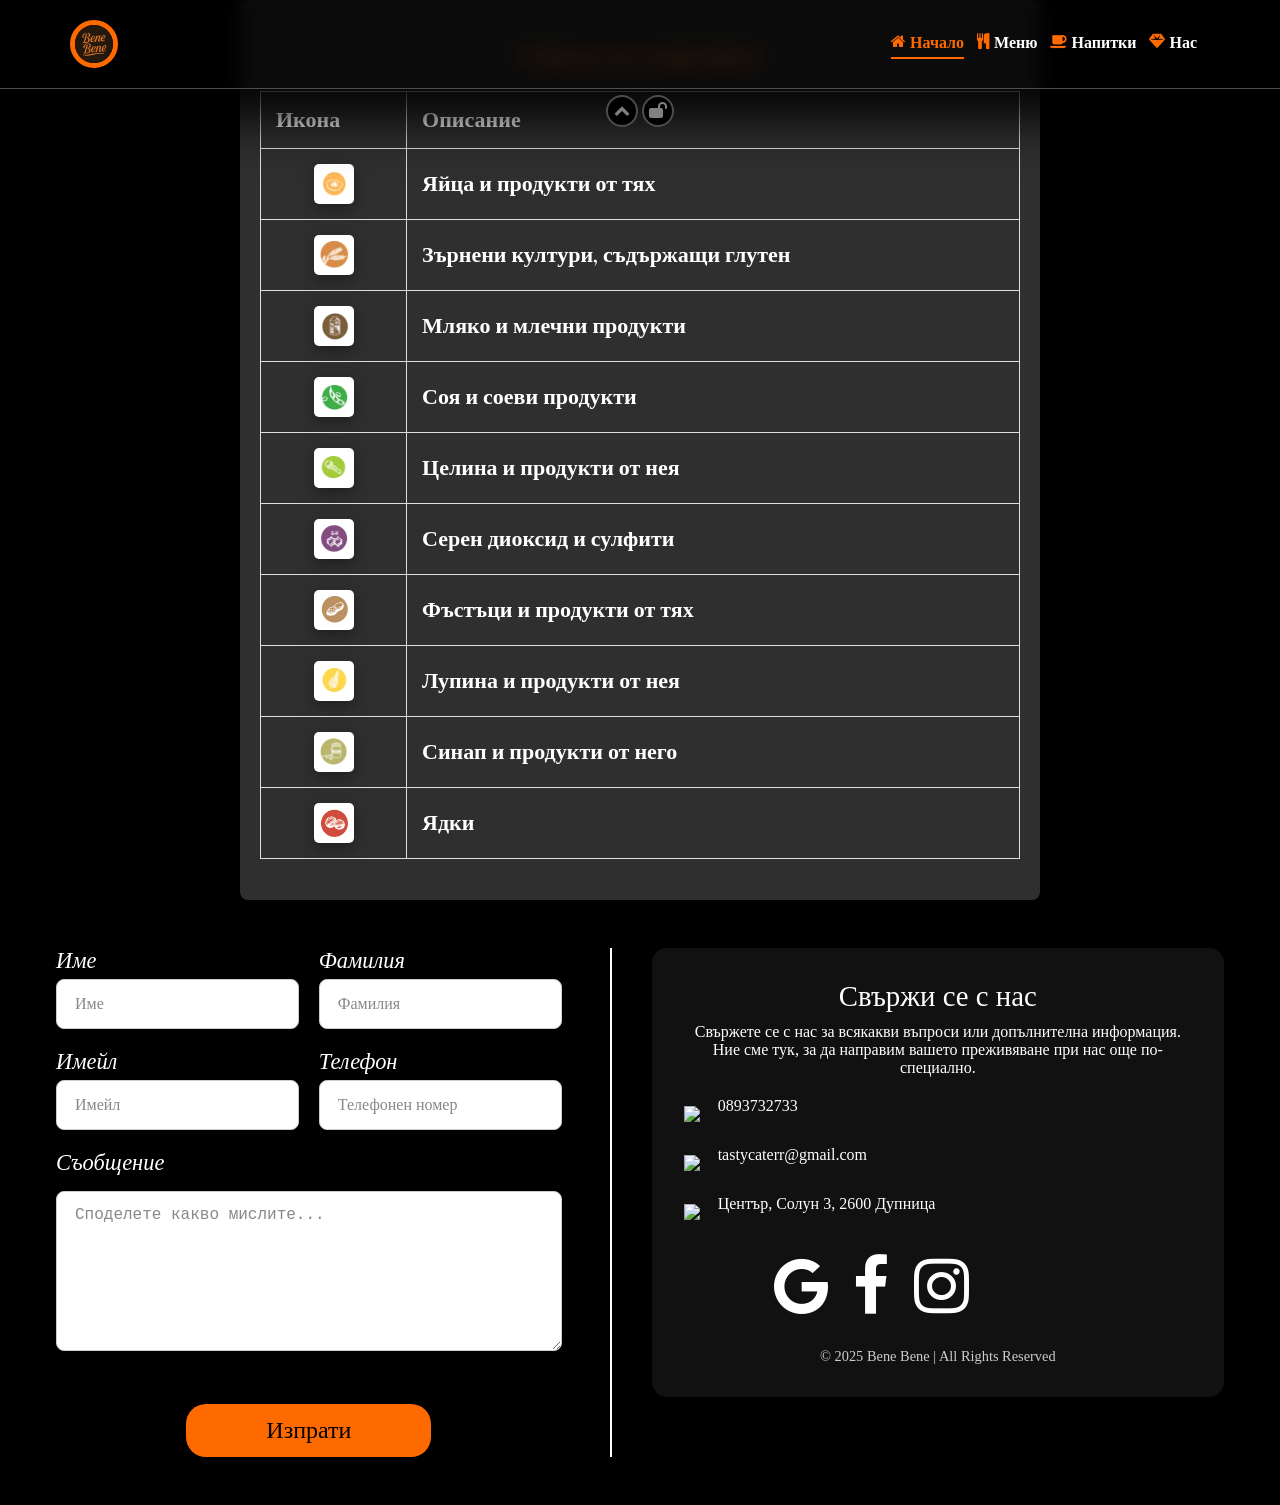
==== commit c30e48e2: "fixed some problems" ====
--- a/alergens.html
+++ b/alergens.html
@@ -34,6 +34,10 @@
     <!----------- JavaScript ------------>
 
     <script type="module" src="./JS/modules/navbar.js"></script>
+
+    <script>
+  console.log('Това работи!');
+</script>
     <!----------------------------------->
 
 </head>
@@ -69,7 +73,7 @@
                 <ul class="main-nav__list">
                     <li class="current main-nav__list-item">
                         <button>
-                            <a data-i18n="home_title" class="current main-nav__link" href="#hero" aria-current="page"
+                            <a data-i18n="home_title" class="current main-nav__link" href="index.html#hero" aria-current="page"
                                 aria-label="link to scroll to the home section">
                                 <i class="main-nav__icon fa fa-home" aria-hidden="true"></i> <span
                                     class="text-to-translate">Начало</span>
@@ -79,7 +83,7 @@
 
                     <li class="main-nav__list-item">
                         <button id="translate-home-btn">
-                            <a data-i18n="menu_title" class="main-nav__link" href="#menu"
+                            <a data-i18n="menu_title" class="main-nav__link" href="index.html#menu"
                                 aria-label="link to scroll to the menu section">
                                 <i class="main-nav__icon fa fa-cutlery" aria-hidden="true"></i> <span
                                     class="text-to-translate">Меню</span>
@@ -89,7 +93,7 @@
 
                     <li class="main-nav__list-item">
                         <button>
-                            <a class="main-nav__link" href="#special-drinks"
+                            <a class="main-nav__link" href="index.html#special-drinks"
                                 aria-label="link to scroll to the special drinks section">
                                 <i class="main-nav__icon fa fa-coffee" aria-hidden="true"><span
                                         class="text-to-translate"></i><span class="text-to-translate">Напитки</span>
@@ -99,7 +103,7 @@
 
                     <li class="main-nav__list-item main-nav__list-item--plans">
                         <button>
-                            <a class="main-nav__link main-nav__link--plans" href="#plans-section"
+                            <a class="main-nav__link main-nav__link--plans" href="index.html#plans-section"
                                 aria-label="link to scroll to the plans section">
                                 <i class="main-nav__icon main-nav__icon--plans fa fa-gem" aria-hidden="true"></i>Нас
                             </a>
@@ -271,7 +275,7 @@
 
         <div class="powered-by">
           © 2025 Bene Bene | All Rights Reserved <br>
-          Powered by Kristiyan
+
         </div>
       </div>
     </div>
@@ -283,5 +287,181 @@
   
 
 </div>
+
+<script>
+  // Примерна дефиниция за updateCurrentClass (трябва да я промениш според твоята имплементация)
+  function updateCurrentClass(activeAnchor) {
+    // Премахва класа 'current' от всички навигационни линкове
+    document.querySelectorAll('.main-nav__list-item a.current').forEach(link => {
+      link.classList.remove('current');
+    });
+    // Добавя класа 'current' на активния линк
+    activeAnchor.classList.add('current');
+  }
+
+  // DOM селекции (всички необходими елементи)
+  const mediaQuery = window.matchMedia('(max-width: 50rem)');
+  const hamburger = document.querySelector('.main-nav__hamburger-menu');
+  const hamburgerIcon = hamburger.querySelector('i');
+  const mainNavWrapper = document.querySelector('.main-nav__wrapper');
+  const branding = mainNavWrapper.querySelector('.main-nav__branding');
+  const mainNavBtns = mainNavWrapper.querySelector('.main-nav-controls');
+  const mainNavList = document.querySelector('.main-nav__list'); // добавена селекция за mainNavList
+  const navbar = document.querySelector('.main-nav').parentElement;
+  const expandNavbarBtn = document.querySelector('#js-expand-navbar');
+  const lockNavbarBtn = document.querySelector('#js-lock-navbar');
+  const main = document.querySelector('main');
+  const controls = document.querySelector('.controls');
+  const footer = document.querySelector('footer');
+
+  let lastScrollTop = 0;
+
+  function handleMediaQueryChange(mediaQuery) {
+    if (!mainNavBtns || !mainNavList || !mainNavWrapper) {
+      console.error("Missing DOM elements:", { mainNavBtns, mainNavList, mainNavWrapper });
+      return;
+    }
+    const btnListItem = document.createElement('li');
+
+    if (mediaQuery.matches) {
+      btnListItem.classList.add('main-nav__list-item');
+      btnListItem.appendChild(mainNavBtns);
+      mainNavList.appendChild(btnListItem);
+      mainNavList.setAttribute('inert', '');
+      mainNavList.classList.add('transition-off');
+    } else {
+      mainNavWrapper.appendChild(mainNavBtns);
+      if(mainNavList.lastChild) mainNavList.removeChild(mainNavList.lastChild);
+      mainNavList.removeAttribute('inert');
+    }
+  }
+
+  function toggleNavbarOnClick() {
+    if (!lockNavbarBtn.classList.contains('locked')) {
+      if (navbar.classList.contains('expanded')) {
+        navbar.classList.remove('expanded');
+        navbar.classList.add('collapsed');
+        expandNavbarBtn.classList.remove('collapse');
+        expandNavbarBtn.classList.add('expand');
+      } else {
+        navbar.classList.add('expanded');
+        navbar.classList.remove('collapsed');
+        expandNavbarBtn.classList.remove('expand');
+        expandNavbarBtn.classList.add('collapse');
+      }
+    }
+  }
+
+  function toggleNavbarOnScroll() {
+    const currentScrollTop = window.scrollY || document.documentElement.scrollTop;
+    if (!lockNavbarBtn.classList.contains('locked')) {
+      if (hamburger.classList.contains('closed') && currentScrollTop > lastScrollTop && currentScrollTop > 0) {
+        navbar.classList.remove('expanded');
+        navbar.classList.add('collapsed');
+        expandNavbarBtn.classList.remove('collapse');
+        expandNavbarBtn.classList.add('expand');
+      } else {
+        navbar.classList.remove('collapsed');
+        navbar.classList.add('expanded');
+        expandNavbarBtn.classList.remove('expand');
+        expandNavbarBtn.classList.add('collapse');
+      }
+    }
+    lastScrollTop = currentScrollTop;
+  }
+
+  function lockNavbar() {
+    const lockNavbarBtnIcon = lockNavbarBtn.firstElementChild;
+    if (!lockNavbarBtn.classList.contains('locked')) {
+      lockNavbarBtn.classList.add('locked');
+      lockNavbarBtnIcon.classList.remove('fa-lock-open');
+      lockNavbarBtnIcon.classList.add('fa-lock');
+      expandNavbarBtn.classList.add('disabled');
+      console.log('navbar is locked');
+    } else {
+      lockNavbarBtn.classList.remove('locked');
+      lockNavbarBtnIcon.classList.remove('fa-lock');
+      lockNavbarBtnIcon.classList.add('fa-lock-open');
+      expandNavbarBtn.classList.remove('disabled');
+      console.log('navbar is unlocked');
+    }
+  }
+
+  function updateCurrentSection(event) {
+    const targetAnchor = this.querySelector('.main-nav__link');
+    const targetId = targetAnchor.getAttribute('href');
+    const targetSection = document.querySelector(targetId);
+    event.preventDefault();
+    targetSection.scrollIntoView({ behavior: 'smooth' });
+    updateCurrentClass(targetAnchor);
+    if (mediaQuery.matches) toggleHamburgerMenu(event);
+  }
+
+  function updateCurrentSectionOnScroll() {
+    const sections = [...document.querySelectorAll('section')];
+    sections.forEach(section => {
+      const sectionTop = section.offsetTop;
+      const sectionHeight = section.clientHeight;
+      const scrollPosition = window.scrollY;
+      if (scrollPosition >= sectionTop && scrollPosition < sectionTop + sectionHeight) {
+        const navItem = document.querySelector(`.main-nav__list-item a[href="#${section.id}"]`);
+        if (navItem) updateCurrentClass(navItem);
+      }
+    });
+  }
+
+  function toggleMenuClasses() {
+    hamburger.classList.toggle('open');
+    hamburger.classList.toggle('closed');
+    hamburgerIcon.classList.toggle('fa-bars-staggered');
+    hamburgerIcon.classList.toggle('fa-bars');
+    mainNavList.classList.toggle('visible');
+    mainNavBtns.classList.toggle('visible');
+  }
+
+  function toggleHamburgerMenu(event) {
+    event.stopPropagation();
+    toggleMenuClasses();
+    mainNavList.classList.remove('transition-off');
+
+    if (hamburger.classList.contains('open') && mediaQuery.matches) {
+      document.body.classList.add('scroll-locked');
+      mainNavList.removeAttribute('inert');
+      branding.setAttribute('inert', '');
+      main.setAttribute('inert', '');
+      controls.setAttribute('inert', '');
+      footer.setAttribute('inert', '');
+    } else {
+      document.body.classList.remove('scroll-locked');
+      mainNavList.setAttribute('inert', '');
+      branding.removeAttribute('inert');
+      main.removeAttribute('inert');
+      controls.removeAttribute('inert');
+      footer.removeAttribute('inert');
+    }
+  }
+
+  const closeHamburgerClickOutside = e => hamburger.classList.contains('open') && !mainNavList.contains(e.target) && toggleHamburgerMenu(e);
+  const closeHamburgerPressEsc = e => hamburger.classList.contains('open') && e.key === 'Escape' && toggleHamburgerMenu(e);
+  const hideMenuOnResize = e => !mediaQuery.matches && hamburger.classList.contains('open') && toggleHamburgerMenu(e);
+
+  // Слушатели
+  mediaQuery.addEventListener('change', () => handleMediaQueryChange(mediaQuery));
+  window.addEventListener('scroll', toggleNavbarOnScroll);
+  hamburger.addEventListener('click', toggleHamburgerMenu);
+  expandNavbarBtn.addEventListener('click', toggleNavbarOnClick);
+  lockNavbarBtn.addEventListener('click', lockNavbar);
+  window.addEventListener('click', closeHamburgerClickOutside);
+  window.addEventListener('keydown', closeHamburgerPressEsc);
+  window.addEventListener('resize', hideMenuOnResize);
+
+  // Инициализация при зареждане на страницата
+  document.addEventListener('DOMContentLoaded', () => {
+    handleMediaQueryChange(mediaQuery);
+    updateCurrentSectionOnScroll();
+  });
+
+</script>
+
 </body>
 </html>
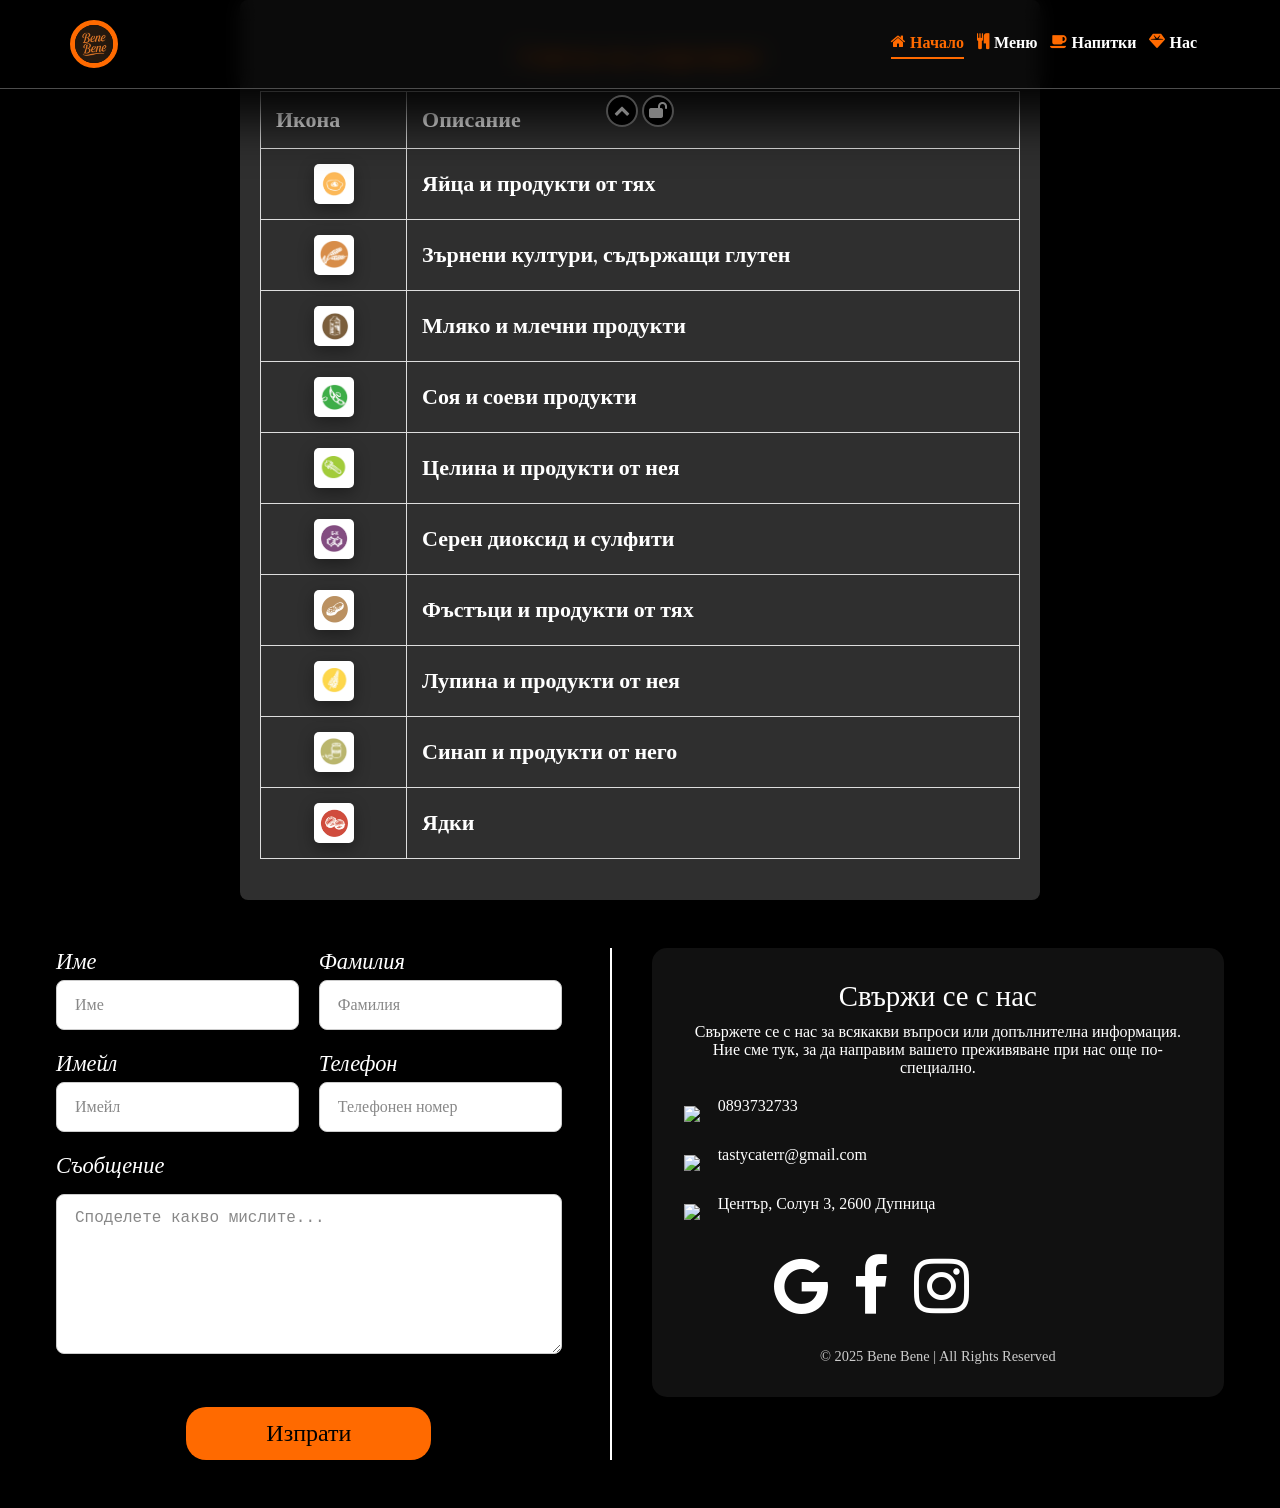
==== commit a56f3163: "change roots" ====
--- a/alergens.html
+++ b/alergens.html
@@ -35,9 +35,7 @@
 
     <script type="module" src="./JS/modules/navbar.js"></script>
 
-    <script>
-  console.log('Това работи!');
-</script>
+
     <!----------------------------------->
 
 </head>
@@ -73,7 +71,7 @@
                 <ul class="main-nav__list">
                     <li class="current main-nav__list-item">
                         <button>
-                            <a data-i18n="home_title" class="current main-nav__link" href="index.html#hero" aria-current="page"
+                            <a data-i18n="home_title" class="current main-nav__link" href="index.html#hero-logo" aria-current="page"
                                 aria-label="link to scroll to the home section">
                                 <i class="main-nav__icon fa fa-home" aria-hidden="true"></i> <span
                                     class="text-to-translate">Начало</span>
@@ -150,44 +148,44 @@
           </thead>
           <tbody>
                         <tr>
-              <td><img src="/assets/imgs/egs.png" alt="Яйца" class="allergen-icon"></td>
+              <td><img src="assets/imgs/egs.png" alt="Яйца" class="allergen-icon"></td>
               <td><strong>Яйца и продукти от тях</strong></td>
             </tr>
             <tr>
-              <td><img src="/assets/imgs/gluten.png" alt="Глутен" class="allergen-icon"></td>
+              <td><img src="assets/imgs/gluten.png" alt="Глутен" class="allergen-icon"></td>
               <td><strong>Зърнени култури, съдържащи глутен</strong> </td>
             </tr>
             <tr>
-              <td><img src="/assets/imgs/milk.png" alt="Мляко" class="allergen-icon"></td>
+              <td><img src="assets/imgs/milk.png" alt="Мляко" class="allergen-icon"></td>
               <td><strong>Мляко и млечни продукти</strong> </td>
             </tr>
  <tr>
-              <td><img src="/assets/imgs/soq.png" alt="Соеви продукти" class="allergen-icon"></td>
+              <td><img src="assets/imgs/soq.png" alt="Соеви продукти" class="allergen-icon"></td>
               <td><strong>Соя и соеви продукти</strong></td>
             </tr>
 
             <tr>
-              <td><img src="/assets/imgs/celina.png" alt="Глутен" class="allergen-icon"></td>
+              <td><img src="assets/imgs/celina.png" alt="Глутен" class="allergen-icon"></td>
               <td><strong>Целина и продукти от нея</strong> </td>
             </tr>
             <tr>
-              <td><img src="/assets/imgs/dioksid.png" alt=" Серен диоксид u сулфити" class="allergen-icon"></td>
+              <td><img src="assets/imgs/dioksid.png" alt=" Серен диоксид u сулфити" class="allergen-icon"></td>
               <td><strong> Серен диоксид и сулфити</strong></td>
             </tr>
             <tr>
-              <td><img src="/assets/imgs/fustuci.png" alt="Мляко" class="allergen-icon"></td>
+              <td><img src="assets/imgs/fustuci.png" alt="Мляко" class="allergen-icon"></td>
               <td><strong>Фъстъци и продукти от тях</strong></td>
             </tr>
             <tr>
-              <td><img src="/assets/imgs/lupina.png" alt="Яйца" class="allergen-icon"></td>
+              <td><img src="assets/imgs/lupina.png" alt="Яйца" class="allergen-icon"></td>
               <td><strong>Лупина и продукти от нея</strong></td>
             </tr>
             <tr>
-              <td><img src="/assets/imgs/sinap.png" alt="Соеви продукти" class="allergen-icon"></td>
+              <td><img src="assets/imgs/sinap.png" alt="Соеви продукти" class="allergen-icon"></td>
               <td><strong>Синап и продукти от него</strong> </td>
             </tr>
             <tr>
-              <td><img src="/assets/imgs/qdki.png" alt="Соеви продукти" class="allergen-icon"></td>
+              <td><img src="assets/imgs/qdki.png" alt="Соеви продукти" class="allergen-icon"></td>
               <td><strong>Ядки</strong> </td>
             </tr>
             <!-- Добавете допълнителни редове тук -->
@@ -201,37 +199,37 @@
 <div class="footer-two-column-wrapper ">
   
   <!-- Лява колона: Контактна форма -->
-  <div class="contact-form-wrapper">
-    <form class="form-box" onsubmit="sendMail(event)">
-      <div class="container-block form-wrapper">
-        <div class="responsive-container-block form-grid">
-          <div class="responsive-cell-block wk-ipadp-6 wk-tab-12 wk-mobile-12 wk-desk-6">
-            <p class="text-blk input-title">Име</p>
-            <input class="input" name="FirstName" placeholder="Име" required>
-          </div>
-          <div class="responsive-cell-block wk-desk-6 wk-ipadp-6 wk-tab-12 wk-mobile-12">
-            <p class="text-blk input-title">Фамилия</p>
-            <input class="input" name="LastName" placeholder="Фамилия" required>
-          </div>
-          <div class="responsive-cell-block wk-desk-6 wk-ipadp-6 wk-tab-12 wk-mobile-12">
-            <p class="text-blk input-title">Имейл</p>
-            <input class="input" name="Email" placeholder="Имейл" type="email" required>
-          </div>
-          <div class="responsive-cell-block wk-desk-6 wk-ipadp-6 wk-tab-12 wk-mobile-12">
-            <p class="text-blk input-title">Телефон</p>
-            <input class="input" name="PhoneNumber" placeholder="Телефонен номер" type="tel">
-          </div>
-          <div class="responsive-cell-block wk-tab-12 wk-mobile-12 wk-desk-12 wk-ipadp-12">
-<p class="text-blk input-title">Съобщение</p>
-<textarea class="textarea" name="Message" placeholder="Споделете какво мислите..." rows="5" required></textarea>
-          </div>
-        </div>
-        <div class="btn-wrapper">
-          <button class="submit-btn" type="submit">Изпрати</button>
+ <div class="contact-form-wrapper">
+  <form class="form-box" id="contact-form">
+    <div class="container-block form-wrapper">
+      <div class="responsive-container-block form-grid">
+        <div class="responsive-cell-block wk-ipadp-6 wk-tab-12 wk-mobile-12 wk-desk-6">
+          <p class="text-blk input-title">Име</p>
+          <input class="input" name="name" placeholder="Име" required>
+        </div>
+        <div class="responsive-cell-block wk-desk-6 wk-ipadp-6 wk-tab-12 wk-mobile-12">
+          <p class="text-blk input-title">Фамилия</p>
+          <input class="input" name="LastName" placeholder="Фамилия" required>
+        </div>
+        <div class="responsive-cell-block wk-desk-6 wk-ipadp-6 wk-tab-12 wk-mobile-12">
+          <p class="text-blk input-title">Имейл</p>
+          <input class="input" name="Email" placeholder="Имейл" type="email" required>
+        </div>
+        <div class="responsive-cell-block wk-desk-6 wk-ipadp-6 wk-tab-12 wk-mobile-12">
+          <p class="text-blk input-title">Телефон</p>
+          <input class="input" name="PhoneNumber" placeholder="Телефонен номер" type="tel">
+        </div>
+        <div class="responsive-cell-block wk-tab-12 wk-mobile-12 wk-desk-12 wk-ipadp-12">
+          <p class="text-blk input-title">Съобщение</p>
+          <textarea class="textarea" name="message" placeholder="Споделете какво мислите..." rows="5" required></textarea>
         </div>
       </div>
-    </form>
-  </div>
+      <div class="btn-wrapper">
+        <button class="submit-btn" type="submit">Изпрати</button>
+      </div>
+    </div>
+  </form>
+</div>
 
   <!-- Дясна колона: Контактна информация -->
   <div class="contact-section" id="ifgi">
@@ -462,6 +460,33 @@
   });
 
 </script>
+<script src="https://cdn.jsdelivr.net/npm/emailjs-com@3/dist/email.min.js"></script>
+<script>
+  emailjs.init("m0V4oLpCBcKdJFby1"); // замени с твоя EmailJS Public Key
+
+  document.getElementById("contact-form").addEventListener("submit", function(event) {
+    event.preventDefault();
+
+    // Добавяме текущото време като скрито поле
+    let now = new Date().toLocaleString("bg-BG");
+    let timeInput = document.createElement("input");
+    timeInput.type = "hidden";
+    timeInput.name = "time";
+    timeInput.value = now;
+    this.appendChild(timeInput);
+
+    // Изпращане чрез EmailJS
+    emailjs.sendForm("service_vjrxm34", "template_iybaijk", this)
+      .then(() => {
+        alert("Съобщението беше изпратено успешно!");
+        this.reset();
+      })
+      .catch((err) => {
+        console.error("Грешка при изпращане:", err);
+        alert("Възникна грешка. Опитайте отново.");
+      });
+  });
+</script>
 
 </body>
 </html>
--- a/CSS/sections/alergens.css
+++ b/CSS/sections/alergens.css
@@ -52,29 +52,6 @@
   position: relative;
   transition: transform 0.4s ease;
 }
-.modal-content h2,
-.modal-content p {
-  font-family: "Montserrat", sans-serif;
-  color: #c1272d;
-  margin: 10px 0;
-}
-
-.price-circle {
-  position: absolute;
-  top: -45px;
-  transform: translateX(-50%);
-  background: linear-gradient(135deg, grey, #c1272d);
-  color: white;
-  width: 90px;
-  height: 90px;
-  border-radius: 50%;
-  display: flex;
-  flex-direction: column;
-  justify-content: center;
-  align-items: center;
-  box-shadow: 0 4px 10px rgba(0, 0, 0, 0.2);
-  font-family: "Montserrat", sans-serif;
-}
 
 .price-circle span {
   font-size: 1.2rem;
@@ -153,16 +130,6 @@
 .modal-section p {
   color: #ddd;
 }
-.close {
-  font-family: "Courier New", Courier, monospace;
-  position: absolute;
-  top: 10px;
-  right: 15px;
-  font-size: 1.8rem;
-  cursor: pointer;
-  color: #c1272d
-}
-
 
 .allergen-container {
   display: flex;
--- a/CSS/global/fonts.css
+++ b/CSS/global/fonts.css
@@ -1,12 +1,3 @@
-/* great-vibes-regular - latin */
-@font-face {
-    font-display: swap;
-    font-family: 'Great Vibes';
-    font-style: normal;
-    font-weight: 400;
-    src: url('../../assets/fonts/great-vibes/great-vibes-v18-latin-regular.woff2') format('woff2');
-}
-
 /* cormorant-sc-regular - latin */
 @font-face {
     font-display: swap;
@@ -23,4 +14,12 @@
     font-style: normal;
     font-weight: 700;
     src: url('../../assets/fonts/cormorant-sc/cormorant-sc-v18-latin-700.woff2') format('woff2');
+}
+
+body {
+  font-family: 'Bad Script', cursive;
+}
+
+h1, h2, h3, .menu-title, .menu-category {
+  font-family: 'Cormorant SC', serif;
 }
--- a/CSS/sections/menu.css
+++ b/CSS/sections/menu.css
@@ -1,5 +1,7 @@
 /* ----------- Menu styles ----------- */
-
+h1, h2, h3, .menu-title, .menu-category {
+  font-family: 'Cormorant SC', serif;
+}
 .menu {
     border-top: var(--border-thickness-2) double var(--clr-neutral-2);
     background: linear-gradient(90deg, var(--bg-dark-1), var(--clr-neutral-5), var(--bg-dark-1));
@@ -269,11 +271,24 @@
 .menu-category-section {
   display: flex;
   flex-direction: row;
-  align-items: center;
+  align-items: stretch;
   justify-content: center;
   gap: 2rem;
   margin-bottom: 6rem;
-  flex-wrap: wrap;
+
+  width: 100%;
+  min-height: 350px;
+  box-sizing: border-box;
+  margin-left: auto;
+  margin-right: auto;
+  /* Or simply: margin: 0 auto 6rem auto; */
+}
+.menu-image,
+.menu-list {
+  flex: 1 1 45%;
+  min-height: 350px;
+  max-height: 350px;
+  box-sizing: border-box;
 }
 
 .menu-category-section.reverse {
@@ -290,30 +305,47 @@
 }
 
 .menu-list {
-  flex: 1 1 45%;
   background: rgba(255, 255, 255, 0.05);
+  overflow-y: auto;
   padding: 2rem;
   border-radius: 12px;
   backdrop-filter: blur(6px);
-}
-
+  cursor: grab;
+  -webkit-overflow-scrolling: touch;
+  /* Remove max-height here if you use min/max-height above */
+}
+
+@media (max-width: 600px) {
+  .menu-list {
+    max-height: 220px; /* Smaller height for mobile */
+    padding: 1rem;
+  }
+}
+.menu-list:active {
+  cursor: grabbing;
+}
+.menu-list::-webkit-scrollbar {
+  width: 8px;
+  background: rgba(0,0,0,0.1);
+}
+.menu-list::-webkit-scrollbar-thumb {
+  background: #c49a6c;
+  border-radius: 8px;
+}
 .menu-category {
   font-size: 2rem;
   color: hsl(25, 100%, 50%);;
   margin-bottom: 1rem;
 }
+
 
 .menu-item {
   display: flex;
   justify-content: space-between;
   padding: 0.5rem 0;
   border-bottom: 1px solid #333;
-  opacity: 1;
-  transform: scaleY(1);
   transform-origin: top;
-  transition: all 0.3s ease;
-  max-height: 1000px; /* някаква голяма стойност */
-  overflow: hidden;
+   margin-bottom: 8px;
 }
 
 .menu-name {
@@ -324,46 +356,53 @@
   font-size: 1.2rem;
   color: hsl(25, 100%, 50%);
 }
-
-/* Responsive layout */
+.info-icon {
+  width: 20px;
+  height: 20px;
+  display: inline-block;
+  vertical-align: middle;      /* aligns with text */
+  margin-left: 0.3em;          /* space from price */
+  position: relative;
+  bottom: 3px;                    /* adjust this value up/down as needed */
+}
+.info-btn {
+  background: none;
+  border: none;
+  
+}
+@media (max-width: 1000px) {
+  .menu-category-section {
+    max-width: 100%;
+    min-height: 300px;
+  }
+  .menu-image,
+  .menu-list {
+    min-height: 300px;
+    max-height: 300px;
+  }
+}
+
 @media (max-width: 768px) {
   .menu-category-section,
   .menu-category-section.reverse {
     flex-direction: column;
-  }
-
+    min-height: unset;
+    max-width: 100%;
+  }
   .menu-image,
   .menu-list {
-    flex: 1 1 100%;
-    max-width: 100%;
-  }
-}
-
-.hidden {
-  display: none;
-}
-
-.show-more-btn {
-  margin-top: 10px;
-  background-color: #7c5b42;
-  color: white;
-  border: none;
-  padding: 8px 16px;
-  font-size: 1rem;
-  border-radius: 8px;
-  cursor: pointer;
-  transition: background-color 0.3s ease;
-}
-
-.show-more-btn:hover {
-  background-color: #5e412f;
-}
-
-
-
-.menu-item.hidden {
-  opacity: 0;
-  transform: scaleY(0);
-  max-height: 0;
-  pointer-events: none;
+    min-height: 220px;
+    max-height: 220px;
+  }
+}
+@media (max-width: 768px) {
+  .menu-category-section {
+    flex-direction: column;
+  }
+  .menu-list {
+    order: 1;
+  }
+  .menu-image {
+    order: 2;
+  }
 }
--- a/CSS/sections/plans.css
+++ b/CSS/sections/plans.css
@@ -9,7 +9,7 @@
     background-size: cover;
     background-position: center;
     border-top: var(--border-thickness-2) double var(--clr-neutral-2);
-      border-bottom: 2px solid  hsl(25, 100%, 50%); /* Горна граница */
+    border-bottom: 2px solid  hsl(25, 100%, 50%); /* Горна граница */
 }
 
 .plans-section__cards {
@@ -45,6 +45,14 @@
     max-width: clamp(15rem, 10.685344827586206rem + 11.494252873563218vw, 21.875rem);
     transition: var(--transition-time-2) ease;
     box-shadow: var(--h-offset) var(--v-offset) var(--b-radius) var(--s-radius) var(--box-shadow-clr, var(--clr-neutral-6));
+       width: 320px;           /* Set a fixed width for all cards */
+    min-height: 280px;      /* Set a fixed or minimum height for all cards */
+    max-width: 320px;       /* Match width and max-width for consistency */
+    display: flex;
+    flex-direction: column;
+    justify-content: space-between; /* Ensures content is spaced nicely */
+    align-items: stretch;
+    overflow: visible;
 }
 
 .plans-section__card:hover {
--- a/CSS/sections/footer.css
+++ b/CSS/sections/footer.css
@@ -42,7 +42,6 @@
 }
 
 .form-head h2 {
-  font-family: "Poppins", sans-serif;
   font-size: 2rem;
   font-weight: 600;
   margin-bottom: 10px;
@@ -91,7 +90,6 @@
 .input-title {
   font-size: 1.4rem;
   font-style: italic;
-  font-family: "Bad Script", cursive;
   margin-bottom: 5px;
   color: #fff;
   display: block;
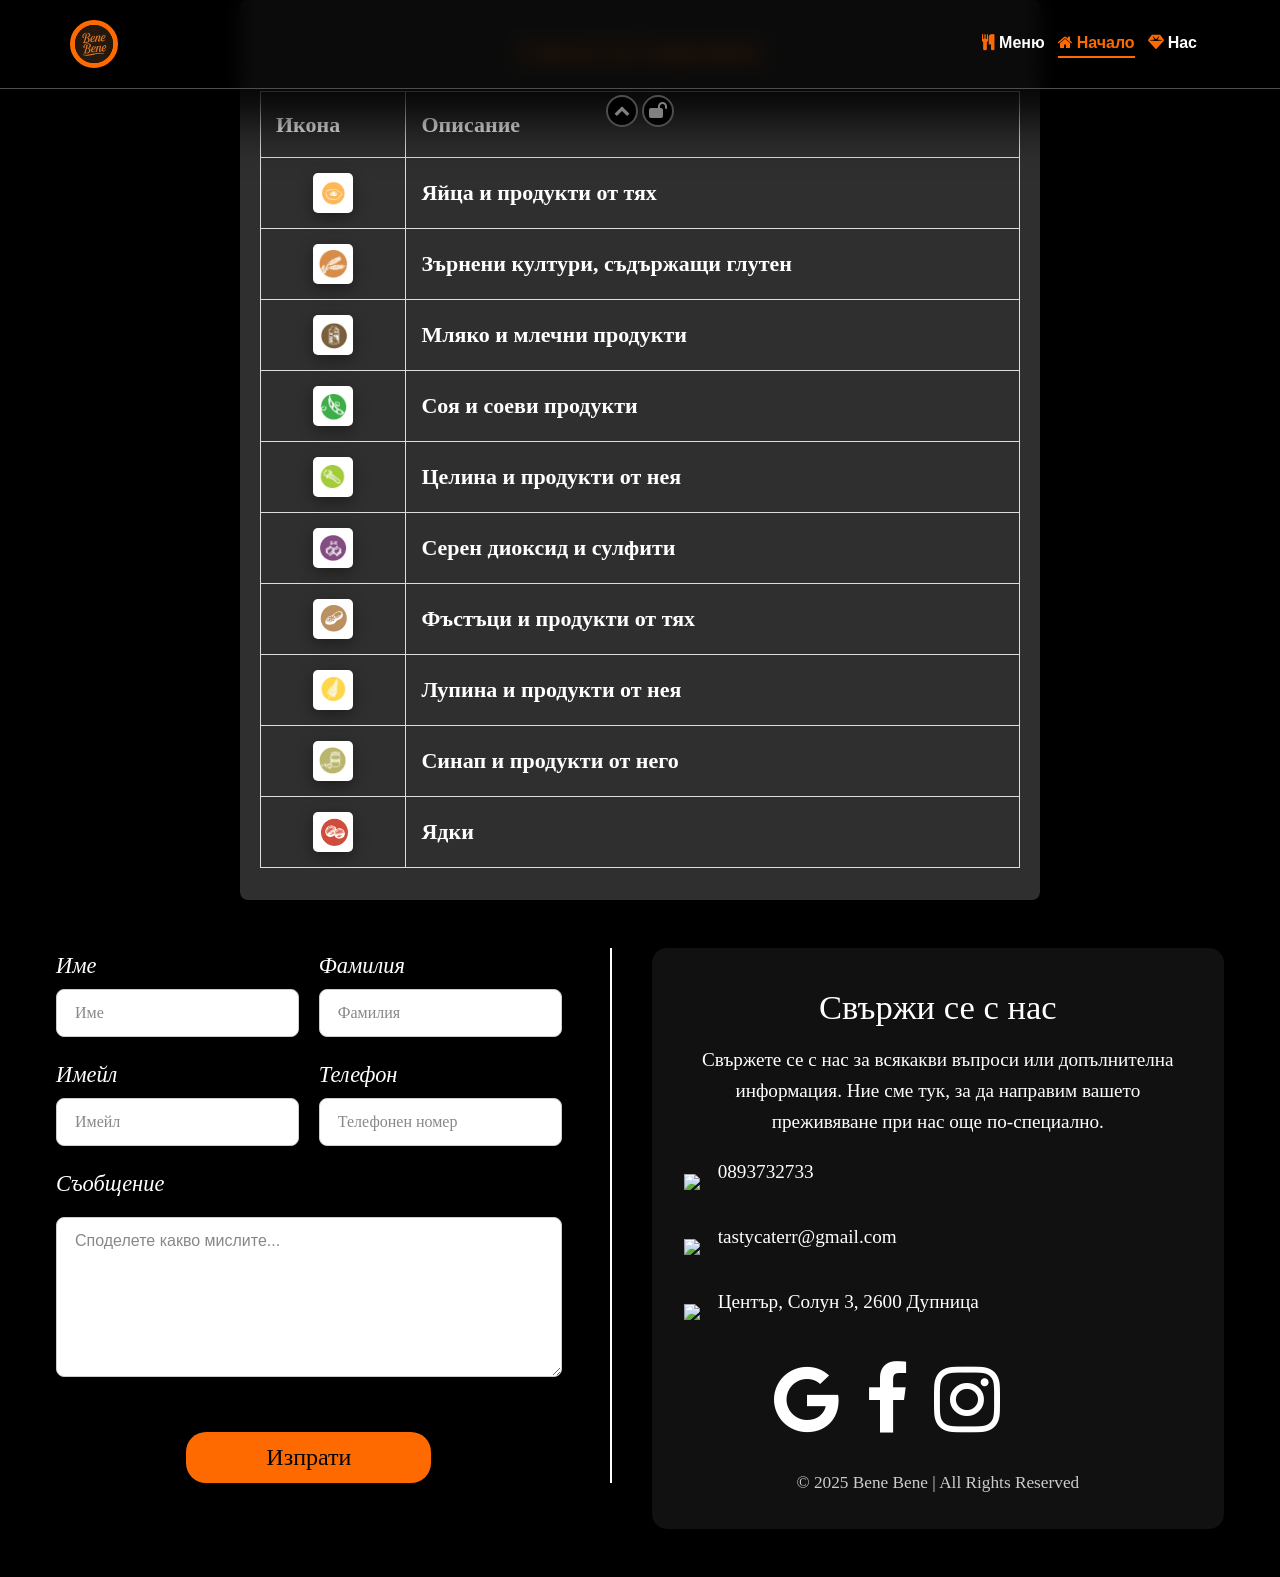
==== commit a9667e19: "refactored nav buttons" ====
--- a/alergens.html
+++ b/alergens.html
@@ -69,6 +69,16 @@
 
                 <!--------- Navigation list --------->
                 <ul class="main-nav__list">
+                                      <li class="main-nav__list-item">
+                        <button id="translate-home-btn">
+                            <a data-i18n="menu_title" class="main-nav__link" href="index.html#menu"
+                                aria-label="link to scroll to the menu section">
+                                <i class="main-nav__icon fa fa-cutlery" aria-hidden="true"></i> <span
+                                    class="text-to-translate">Меню</span>
+                            </a>
+                        </button>
+                    </li>
+
                     <li class="current main-nav__list-item">
                         <button>
                             <a data-i18n="home_title" class="current main-nav__link" href="index.html#hero-logo" aria-current="page"
@@ -79,26 +89,6 @@
                         </button>
                     </li>
 
-                    <li class="main-nav__list-item">
-                        <button id="translate-home-btn">
-                            <a data-i18n="menu_title" class="main-nav__link" href="index.html#menu"
-                                aria-label="link to scroll to the menu section">
-                                <i class="main-nav__icon fa fa-cutlery" aria-hidden="true"></i> <span
-                                    class="text-to-translate">Меню</span>
-                            </a>
-                        </button>
-                    </li>
-
-                    <li class="main-nav__list-item">
-                        <button>
-                            <a class="main-nav__link" href="index.html#special-drinks"
-                                aria-label="link to scroll to the special drinks section">
-                                <i class="main-nav__icon fa fa-coffee" aria-hidden="true"><span
-                                        class="text-to-translate"></i><span class="text-to-translate">Напитки</span>
-                            </a>
-                        </button>
-                    </li class="main-nav__list-item">
-
                     <li class="main-nav__list-item main-nav__list-item--plans">
                         <button>
                             <a class="main-nav__link main-nav__link--plans" href="index.html#plans-section"
@@ -107,6 +97,17 @@
                             </a>
                         </button>
                     </li>
+                    
+                    <!-- <li class="main-nav__list-item">
+                        <button>
+                            <a class="main-nav__link" href="index.html#special-drinks"
+                                aria-label="link to scroll to the special drinks section">
+                                <i class="main-nav__icon fa fa-coffee" aria-hidden="true"><span
+                                        class="text-to-translate"></i><span class="text-to-translate">Напитки</span>
+                            </a>
+                        </button>
+                    </li class="main-nav__list-item"> -->
+
 
                     <li class="main-nav__list-item">
                         <button id="lang-toggle" aria-label="Превключване на езика" class="main-nav__link">
--- a/CSS/global/fonts.css
+++ b/CSS/global/fonts.css
@@ -1,25 +1,33 @@
-/* cormorant-sc-regular - latin */
-@font-face {
-    font-display: swap;
-    font-family: 'Cormorant SC';
-    font-style: normal;
-    font-weight: 400;
-    src: url('../../assets/fonts/cormorant-sc/cormorant-sc-v18-latin-regular.woff2') format('woff2');
+/* Global font settings: use Inter everywhere (system fallback included) */
+:root {
+  --font-sans: 'Inter', -apple-system, BlinkMacSystemFont, "Segoe UI", Roboto, "Helvetica Neue", Arial, sans-serif;
 }
 
-/* cormorant-sc-700 - latin */
-@font-face {
-    font-display: swap;
-    font-family: 'Cormorant SC';
-    font-style: normal;
-    font-weight: 700;
-    src: url('../../assets/fonts/cormorant-sc/cormorant-sc-v18-latin-700.woff2') format('woff2');
+/* Make sure this file is loaded early (before component styles) */
+html, body {
+  font-family: var(--font-sans);
+  font-size: 16px;
+  line-height: 1.6;
+  -webkit-font-smoothing: antialiased;
+  -moz-osx-font-smoothing: grayscale;
+  text-rendering: optimizeLegibility;
 }
 
-body {
-  font-family: 'Bad Script', cursive;
+/* Force headings, buttons, inputs, etc. to use the same font too */
+h1, h2, h3, h4, h5, h6,
+button, input, textarea, select, a {
+  font-family: var(--font-sans);
 }
 
-h1, h2, h3, .menu-title, .menu-category {
-  font-family: 'Cormorant SC', serif;
+/* Prevent component scoping from accidentally using different font stacks */
+*,
+*::before,
+*::after {
+  box-sizing: border-box;
+  /* don't set font-family here to avoid breaking components that intentionally change it */
+}
+
+/* OPTIONAL: small-screen tweak */
+@media (max-width: 480px) {
+  html { font-size: 15px; } /* slightly smaller base on very small screens */
 }
--- a/CSS/sections/header.css
+++ b/CSS/sections/header.css
@@ -95,7 +95,6 @@
 .main-nav__title {
     display: inline-block;
     font-size: 0;
-    font-family: var(--font-2), 'Times New Roman', Times, serif;
     font-weight: bold;
     color: var(--clr-neutral-1);
     border: var(--border-thickness-1) double var(--clr-neutral-3);
@@ -167,7 +166,6 @@
 }
 
 .main-nav__link {
-    font-family: var(--font-1), 'Times New Roman', Times, serif;
     font-weight: bold;
     transition: var(--transition-time-1);
 }
--- a/CSS/sections/hero.css
+++ b/CSS/sections/hero.css
@@ -94,7 +94,6 @@
     font-size: 1.5rem;
 
     font-size: clamp(1.5rem, 1.2375rem + 1.3125vw, 2.8125rem);
-    font-family: var(--font-2), 'Times New Roman', Times, serif;
     text-shadow: 0 0 16px var(--shadow-clr, var(--clr-neutral-2));
     width: 100%;
 }
--- a/CSS/sections/menu.css
+++ b/CSS/sections/menu.css
@@ -248,7 +248,7 @@
   padding: 3rem 1rem;
   background-color: #1a1a1a;
   color: white;
-  font-family: "Bad Script", cursive;
+  
 }
 
 .menu-title-container {
@@ -258,13 +258,13 @@
 }
 
 .menu-title-wrapper h1.menu-title {
-  font-size: 3rem;
+  font-size: 4rem;
   color: hsl(25, 100%, 50%);;
   margin-bottom: 3.5rem;
 }
 
 .menu-title-wrapper h3.menu-subtitle {
-  font-size: 2.5rem;
+  font-size: 4.5rem;
   color: #aaa;
 }
 
@@ -405,4 +405,15 @@
   .menu-image {
     order: 2;
   }
+}
+
+@media (max-width: 600px) {
+  .menu-list::-webkit-scrollbar {
+    width: 8px;
+    background: rgba(0,0,0,0.1);
+  }
+  .menu-list::-webkit-scrollbar-thumb {
+    background: #c49a6c;
+    border-radius: 8px;
+  }
 }
--- a/CSS/sections/special-drinks.css
+++ b/CSS/sections/special-drinks.css
@@ -122,7 +122,6 @@
     font-size: 1.5rem;
 
     font-size: clamp(1.5rem, 1.2375rem + 1.3125vw, 2.8125rem);
-    font-family: var(--font-2), 'Times New Roman', Times, serif;
     text-shadow: 0 0 16px var(--shadow-clr, var(--clr-accent-1));
     width: 100%;
 }
--- a/CSS/sections/plans.css
+++ b/CSS/sections/plans.css
@@ -94,7 +94,6 @@
     z-index: 1;
     border-bottom: var(--border-thickness-2) solid var(--border-clr);
     padding: 1rem 0;
-    font-family: var(--font-2), 'Times New Roman', Times, serif;
     font-size: 2rem;
     text-shadow: 0 0 16px var(--shadow-clr);
 }
@@ -271,7 +270,6 @@
 @import url(https://fonts.googleapis.com/css?family=Roboto:300,400);
 @import url(https://maxcdn.bootstrapcdn.com/font-awesome/4.4.0/css/font-awesome.min.css);
 figure.snip1390 {
-  font-family: 'Roboto', Arial, sans-serif;
   position: relative;
   overflow: hidden;
   margin: 10px;
@@ -337,7 +335,6 @@
   position: relative;
 }
 figure.snip1390 blockquote:before {
-  font-family: 'FontAwesome';
   content: "\201C";
   position: absolute;
   font-size: 70px;
--- a/CSS/sections/footer.css
+++ b/CSS/sections/footer.css
@@ -28,8 +28,8 @@
   background-color: #111;
   border-radius: 15px;
   color: #fff;
-  font-family: "Bad Script", cursive;
-  box-sizing: border-box;
+  box-sizing: border-box;
+  font-size: 1.2em;
 }
 .text-content {
   text-align: center;
@@ -184,6 +184,11 @@
     padding: 1rem;
     margin: 0;
   }
+
+    .contact-form-wrapper {
+    border-right: none;
+  }
+
 }
 
 .social-media-links{
--- a/CSS/sections/modalwindow.css
+++ b/CSS/sections/modalwindow.css
@@ -209,4 +209,52 @@
   to {
     transform: scale(1);
   }
+}
+
+/* Responsive styles for modal window */
+@media (max-width: 600px) {
+  .modal-content {
+    width: 84%;
+    max-width: 98vw;
+    padding: 10px;
+    font-size: 15px;
+  }
+
+  .price-circle {
+    width: 65px;
+    height: 65px;
+    top: -35px;
+    font-size: 1rem;
+  }
+  .price-circle span {
+    font-size: 1rem;
+  }
+  .price-circle small {
+    font-size: 0.7rem;
+  }
+
+  .modal .close {
+    font-size: 1.3rem;
+    top: 5px;
+    right: 8px;
+  }
+
+  .modal-section,
+  .modal-section-alergens {
+    padding: 8px;
+    font-size: 0.95em;
+  }
+
+  .allergen-icon {
+    width: 28px;
+    height: 28px;
+    padding: 2px;
+  }
+
+  .info-toggle {
+    width: 38px;
+    height: 38px;
+    left: -30px;
+    bottom: -10px;
+  }
 }
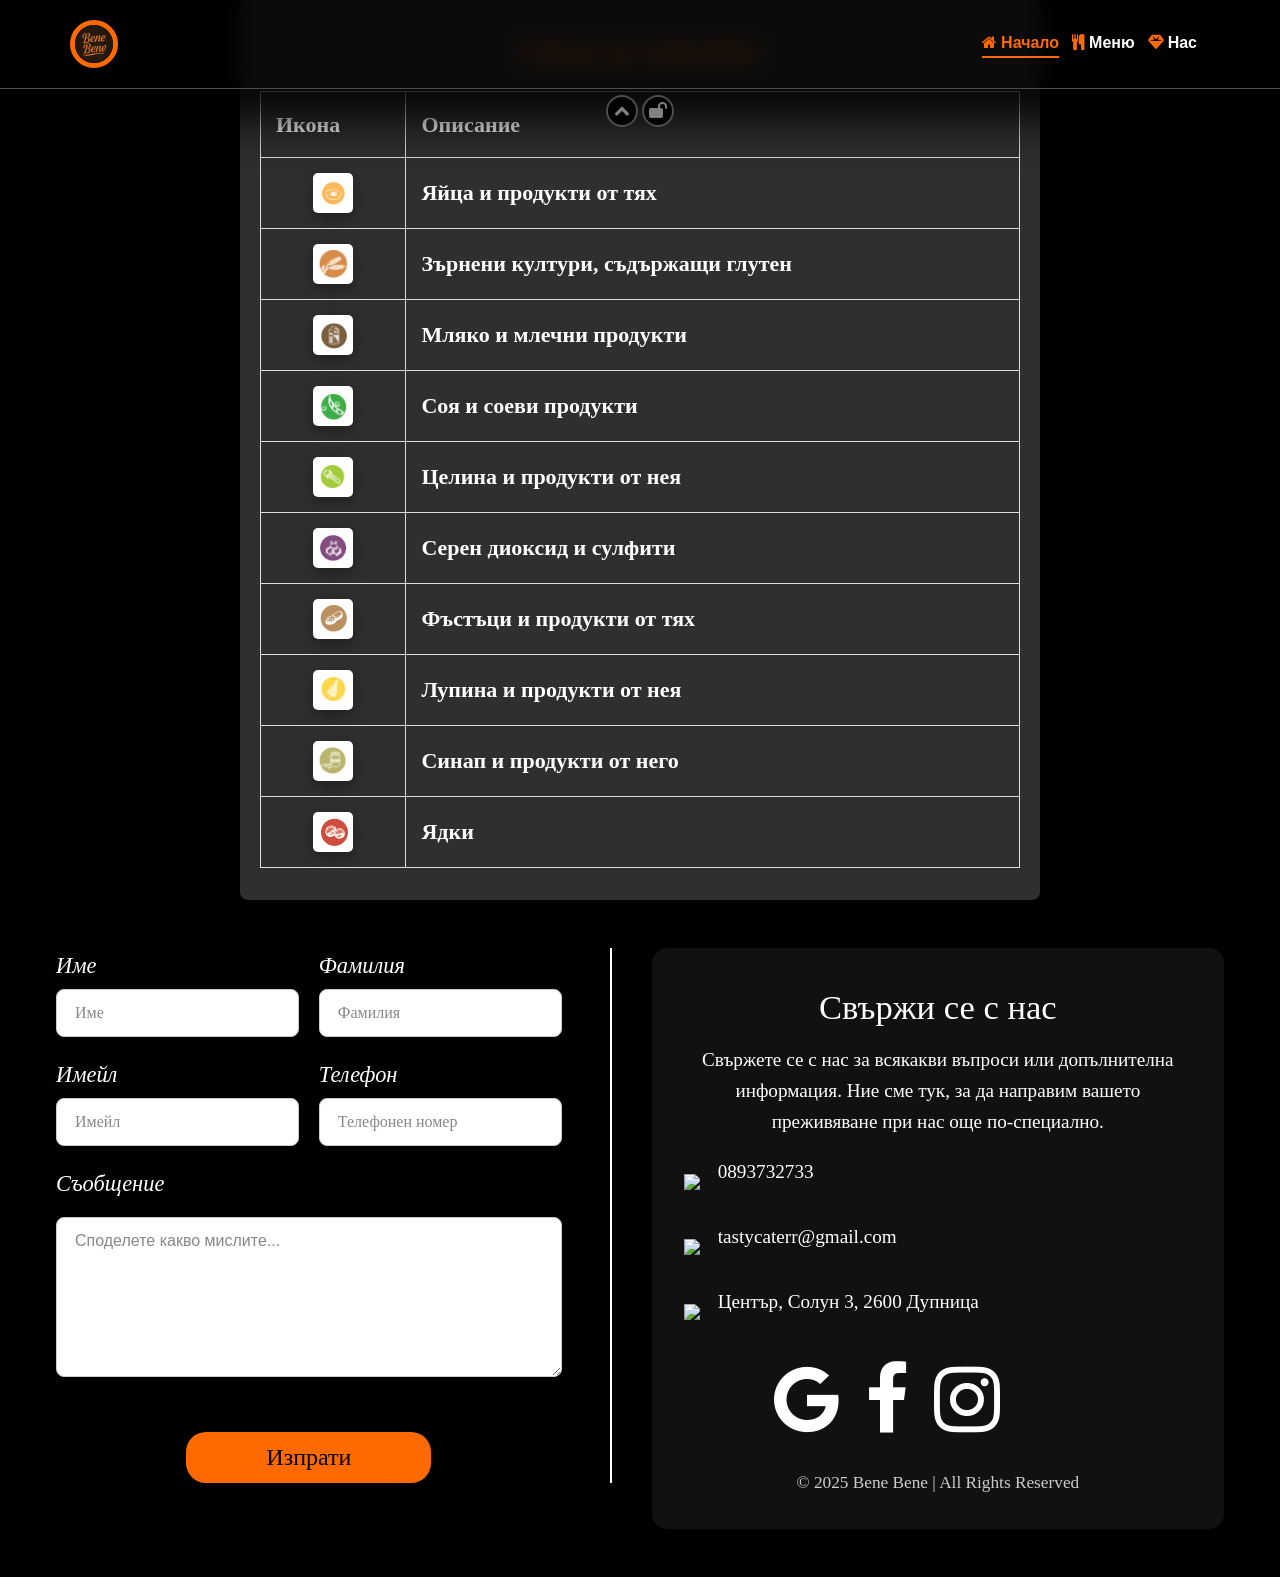
==== commit 8a4094c7: "additional changes for nav section" ====
--- a/alergens.html
+++ b/alergens.html
@@ -69,22 +69,22 @@
 
                 <!--------- Navigation list --------->
                 <ul class="main-nav__list">
+
+                    <li class="current main-nav__list-item">
+                        <button>
+                            <a data-i18n="home_title" class="current main-nav__link" href="index.html#hero-logo" aria-current="page"
+                                aria-label="link to scroll to the home section">
+                                <i class="main-nav__icon fa fa-home" aria-hidden="true"></i> <span
+                                    class="text-to-translate">Начало</span>
+                            </a>
+                        </button>
+                    </li>
                                       <li class="main-nav__list-item">
                         <button id="translate-home-btn">
                             <a data-i18n="menu_title" class="main-nav__link" href="index.html#menu"
                                 aria-label="link to scroll to the menu section">
                                 <i class="main-nav__icon fa fa-cutlery" aria-hidden="true"></i> <span
                                     class="text-to-translate">Меню</span>
-                            </a>
-                        </button>
-                    </li>
-
-                    <li class="current main-nav__list-item">
-                        <button>
-                            <a data-i18n="home_title" class="current main-nav__link" href="index.html#hero-logo" aria-current="page"
-                                aria-label="link to scroll to the home section">
-                                <i class="main-nav__icon fa fa-home" aria-hidden="true"></i> <span
-                                    class="text-to-translate">Начало</span>
                             </a>
                         </button>
                     </li>
